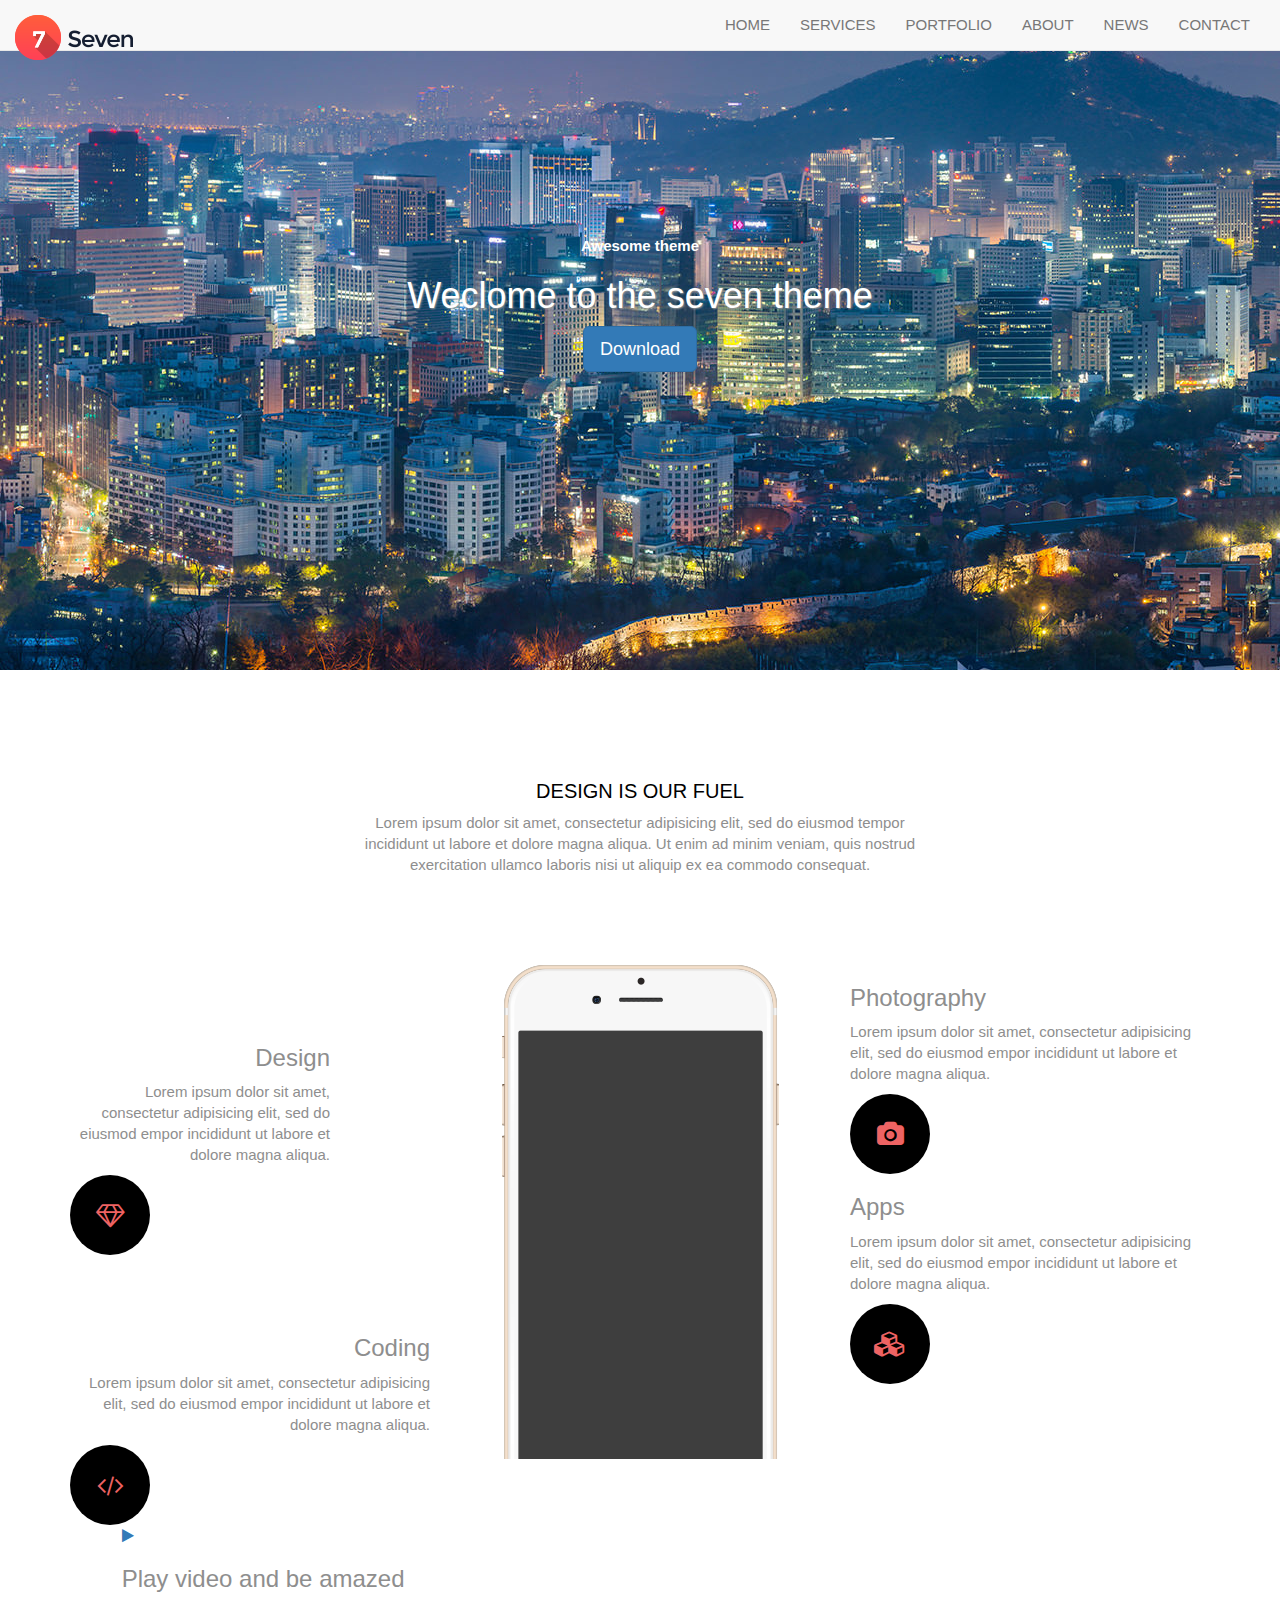
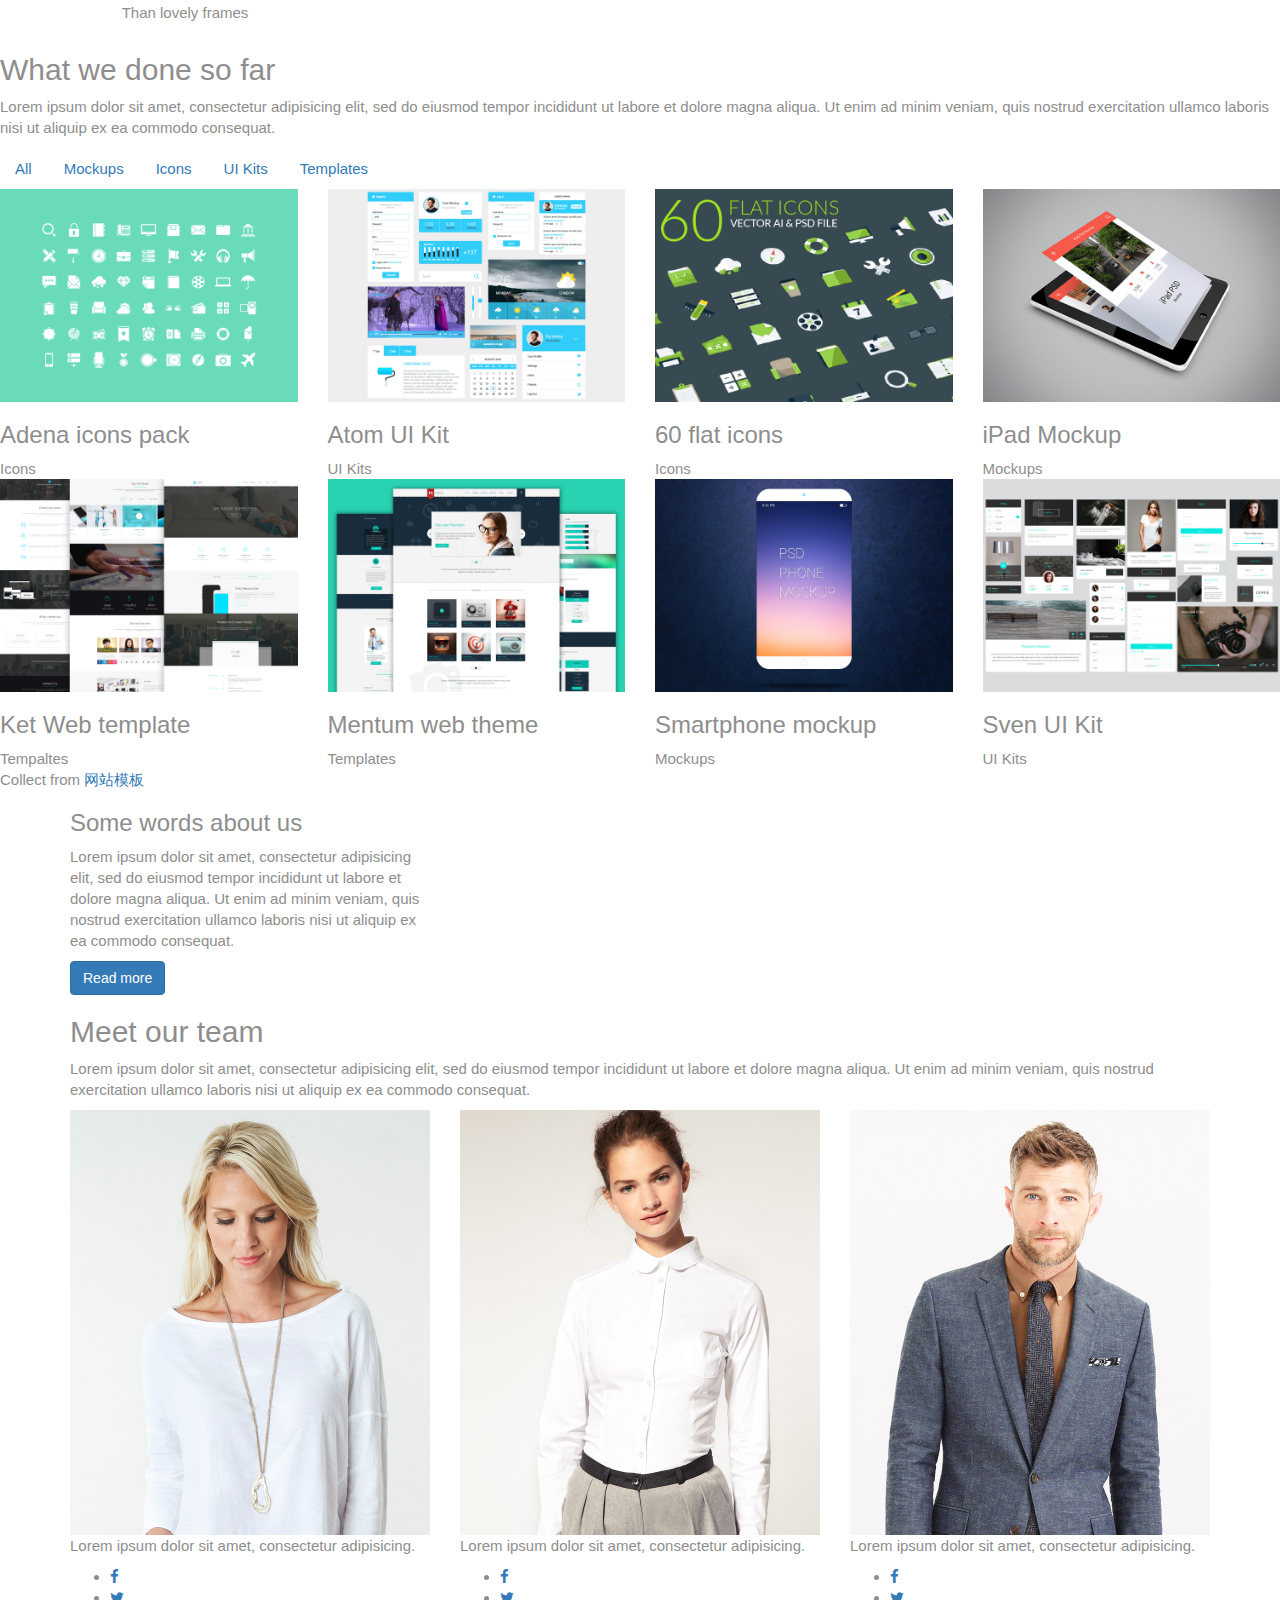
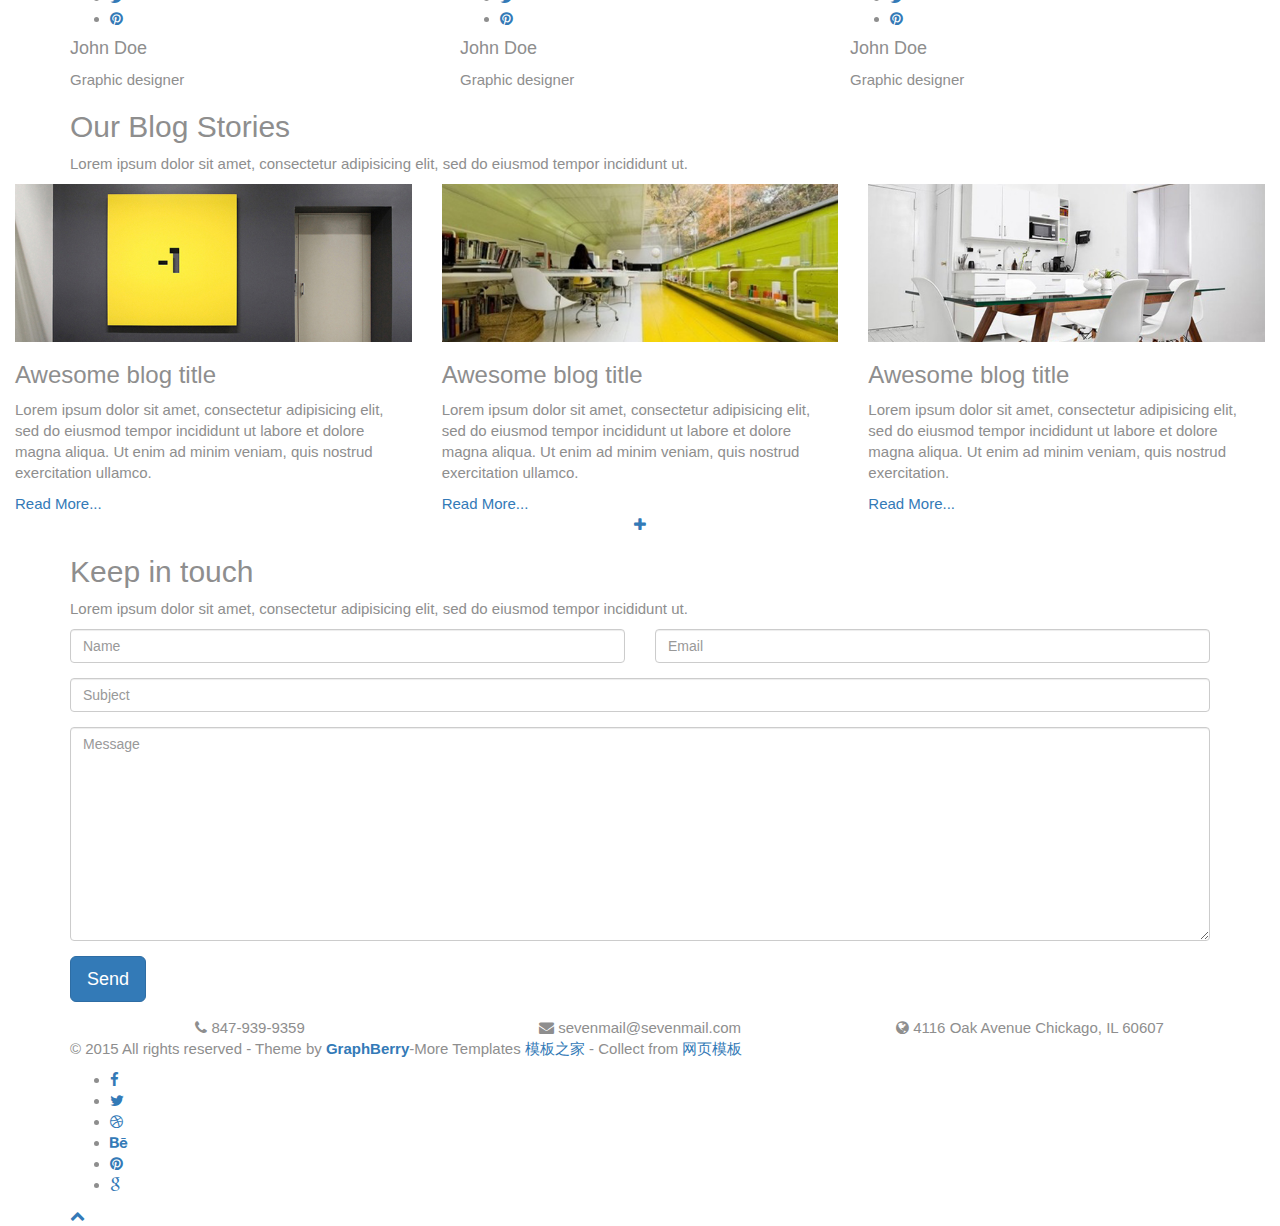
==== index.html @ bfe7f5da "LEE 开始 2018-04-12" ====
<!DOCTYPE html>
<html>

	<head>
		<meta charset="utf-8" />
		<title>7_sever</title>
		<meta http-equiv="X-UA-Compatible" content="IE=edge">
        <meta name="viewport" content="width=device-width, initial-scale=1">
		<link rel="stylesheet" type="text/css" href="css/bootstrap.css" />
		<link rel="stylesheet" type="text/css" href="css/font-awesome.css" />
		<link rel="stylesheet" href="css/sever.css" />
	</head>

	<body>
		<header class="navbar navbar-default navbar-fixed-top">
			<div class="container-fluid">
				<div class="navbar-header">
					<button type="button" class="navbar-toggle collapsed" data-toggle="collapse" data-target="#bs-example-navbar-collapse-1" aria-expanded="false">
                        <span class="sr-only">Toggle navigation</span>
                        <span class="icon-bar"></span>
                        <span class="icon-bar"></span>
                        <span class="icon-bar"></span>
                    </button>
					<a class="navbar-brand" href="#">
						<img alt="Brand" src="img/logo.png">
					</a>
				</div>
				 <div class="collapse navbar-collapse navbar-right" id="bs-example-navbar-collapse-1">
                    <ul class="nav navbar-nav">
						<li>
							<a href="#">HOME</a>
						</li>
						<li>
							<a href="#">SERVICES</a>
						</li>
						<li>
							<a href="#">PORTFOLIO</a>
						</li>
						<li>
							<a href="#">ABOUT</a>
						</li>
						<li>
							<a href="#">NEWS</a>
						</li>
						<li>
							<a href="#">CONTACT</a>
						</li>
					</ul>
				</div>
			</div>
		</header>
		<div id="home" class="slide">
			<div class="container">
				<span>Awesome theme</span>
			    <h1>Weclome to the seven theme</h1>
			    <a href="#" class="btn btn-lg btn-primary button--ujarak">Download</a>
			</div>
		</div>
		<!--主体-->
		<section id="services">
		<div class="container">
			<div class="design">
				<h2 class="design-h">DESIGN IS OUR FUEL</h2>
				<p class="design-p" data-wow-delay="0.1s">Lorem ipsum dolor sit amet, consectetur adipisicing elit, sed do eiusmod
					tempor incididunt ut labore et dolore magna aliqua. Ut enim ad minim veniam,
					quis nostrud exercitation ullamco laboris nisi ut aliquip ex ea commodo
					consequat.
				</p>
			</div>
			<div class="row">
				<div class="col-md-4">
					<div class="service">
						<div class="service-design">
							<h3>Design</h3>
							<p>Lorem ipsum dolor sit amet, consectetur adipisicing elit, sed do eiusmod
								empor incididunt ut labore et dolore magna aliqua.
							</p>
						</div>
						<div class="service-icon">
							<i class="fa fa-diamond"></i>
						</div>
					</div>
					<div class="service-item text-right wow fadeInUp" data-wow-delay="0.1s">
						<div class="service-text">
							<h3>Coding</h3>
							<p>Lorem ipsum dolor sit amet, consectetur adipisicing elit, sed do eiusmod
								empor incididunt ut labore et dolore magna aliqua.
							</p>
						</div>
						<div class="service-icon">
							<i class="fa fa-code"></i>
						</div>
					</div>
				</div>
				<div class="col-md-4 text-center">
					<img src="img/phone.png" alt="Phone" />
				</div>
				<div class="col-md-4">
					<div class="service-item text-left wow fadeInUp">
						<div class="service-text">
							<h3>Photography</h3>
							<p>Lorem ipsum dolor sit amet, consectetur adipisicing elit, sed do eiusmod
								empor incididunt ut labore et dolore magna aliqua. 
							</p>
						</div>
						<div class="service-icon">
							<i class="fa fa-camera"></i>
						</div>
					</div>
					<div class="service-item text-left wow fadeInUp" data-wow-delay="0.1s">
						<div class="service-text">
							<h3>Apps</h3>
							<p>Lorem ipsum dolor sit amet, consectetur adipisicing elit, sed do eiusmod
								empor incididunt ut labore et dolore magna aliqua.
							</p>
						</div>
						<div class="service-icon">
							<i class="fa fa-cubes"></i>
						</div>
					</div>
				</div>
			</div>
		</div>
	</div>
	<div class="video-wrapper clearfix">
		<div class="col-md-offset-1 col-md-10 video">
			<a href="https://www.youtube.com/watch?v=CnYtWWDor2s" id="popup-youtube" class="circled fa fa-play" ></a>
			<h3>Play video and be amazed</h3>
			<p>Than lovely frames</p>
		</div>
	</div>
</section>
<!-- End services section -->
<!-- Start portfolio section -->
<section id="portfolio">
	<header>
		<h2 class="wow fadeInDown">What we done so far</h2>
		<p class="wow fadeInUp" data-wow-delay="0.1s">Lorem ipsum dolor sit amet, consectetur adipisicing elit, sed do eiusmod
			tempor incididunt ut labore et dolore magna aliqua. Ut enim ad minim veniam,
			quis nostrud exercitation ullamco laboris nisi ut aliquip ex ea commodo
			consequat.
		</p>
	</header>
	<div class="content" id="filter-controls">
		<nav class="centered-pills clearfix">
			<ul class="nav nav-pills" >
				<li><a href="javascript:void(0);" class="filter active" data-filter="all">All</a></li>
				<li><a href="javascript:void(0);" class="filter" data-filter=".mockups">Mockups</a></li>
				<li><a href="javascript:void(0);" class="filter" data-filter=".icons">Icons</a></li>
				<li><a href="javascript:void(0);" class="filter" data-filter=".ui-kits">UI Kits</a></li>
				<li><a href="javascript:void(0);" class="filter" data-filter=".templates">Templates</a></li>
			</ul>
		</nav>
		<div class="projects row">
			<figure class="mix all portfolio-item icons col-md-3 col-sm-6" >
				<img class="img-responsive" src="img/portfolio/adena.png" alt="Adena icons pack" />
				<figcaption class="mask">
					<h3>Adena icons pack</h3>
					<span>Icons</span>
				</figcaption>
			</figure>
			<figure class="mix portfolio-item ui-kits col-md-3  col-sm-6">
				<img class="img-responsive" src="img/portfolio/atom.png" alt="Atom UI Kit" />
				<figcaption class="mask">
					<h3>Atom UI Kit</h3>
					<span>UI Kits</span>
				</figcaption>
			</figure>
			<figure class="mix portfolio-item icons col-md-3  col-sm-6">
				<img class="img-responsive" src="img/portfolio/flat.png" alt="60 flat icons" />
				<figcaption class="mask">
					<h3>60 flat icons</h3>
					<span>Icons</span>
				</figcaption>
			</figure>
			<figure class="mix portfolio-item mockups col-md-3  col-sm-6">
				<img class="img-responsive" src="img/portfolio/ipad.jpg" alt="iPad mockup" />
				<figcaption class="mask">
					<h3>iPad Mockup</h3>
					<span>Mockups</span>
				</figcaption>
			</figure>
			<figure class="mix portfolio-item templates col-md-3  col-sm-6">
				<img class="img-responsive" src="img/portfolio/ket.jpg" alt="Ket singlpage PSD template" />
				<figcaption class="mask">
					<h3>Ket Web template</h3>
					<span>Tempaltes</span>
				</figcaption>
			</figure>
			<figure class="mix portfolio-item templates col-md-3  col-sm-6">
				<img class="img-responsive" src="img/portfolio/mentum.png" alt="Mentum web theme" />
				<figcaption class="mask">
					<h3>Mentum web theme</h3>
					<span>Templates</span>
				</figcaption>
			</figure>
			<figure class="mix portfolio-item web mockups col-md-3  col-sm-6">
				<img class="img-responsive" src="img/portfolio/modern-phone.jpg" alt="Smartphone mockup" />

				<figcaption class="mask">
					<h3>Smartphone mockup</h3>
					<span>Mockups</span>
				</figcaption>
			</figure>
			<figure class="mix portfolio-item print ui-kits col-md-3  col-sm-6">
				<img class="img-responsive" src="img/portfolio/sven.jpg" alt="Sven UI Kit" />
				<figcaption class="mask">
					<h3>Sven UI Kit</h3>
					<span>UI Kits</span>
				</figcaption>
			</figure>

		</div>
	</div>
</section>
<!-- End portfolio section -->
<div class="copyrights">Collect from <a href="http://www.cssmoban.com/"  title="网站模板">网站模板</a></div>
<!-- Start about section -->
<section id="about">
	<div class="baner">
		<div class="container">
			<div class="row">
				<div class="col-md-4 box">
					<h3>Some words about us</h3>
					<span class="delimiter"></span>
					<p>Lorem ipsum dolor sit amet, consectetur adipisicing elit, sed do eiusmod
						tempor incididunt ut labore et dolore magna aliqua. Ut enim ad minim veniam,
						quis nostrud exercitation ullamco laboris nisi ut aliquip ex ea commodo
						consequat.
					</p>
					<a href="#" class="btn btn-primary">Read more</a>
				</div>
			</div>
		</div>
	</div>
	<div class="container">
		<header>
			<h2 class="wow fadeInDown">Meet our team</h2>
			<p class="wow fadeInUp" data-wow-delay="0.1s">Lorem ipsum dolor sit amet, consectetur adipisicing elit, sed do eiusmod
				tempor incididunt ut labore et dolore magna aliqua. Ut enim ad minim veniam,
				quis nostrud exercitation ullamco laboris nisi ut aliquip ex ea commodo
				consequat.
			</p>
		</header>
		<div class="row">
			<div class="col-sm-4 wow fadeInUp">
				<div class="team-member">
					<div class="member-photo">
						<img src="img/team/team-3.jpg" class="img-responsive" alt="Team member 1">
						<div class="overlay">
							<p>Lorem ipsum dolor sit amet, consectetur adipisicing.
							</p>
							<ul class="social">
								<li><a href=""><i class="fa fa-facebook"></i></a></li>
								<li><a href=""><i class="fa fa-twitter"></i></a></li>
								<li><a href=""><i class="fa fa-pinterest"></i></a></li>
							</ul>
						</div>
					</div>
					<div class="basic-info">
						<h4>John Doe</h4>
						<span>Graphic designer</span>
					</div>
				</div>
			</div>
			<div class="col-sm-4 wow fadeInUp" data-wow-delay="0.1s">
				<div class="team-member">
					<div class="member-photo">
						<img src="img/team/team-2.jpg" class="img-responsive" alt="Team member 1">
						<div class="overlay">
							<p>Lorem ipsum dolor sit amet, consectetur adipisicing.
							</p>
							<ul class="social">
								<li><a href=""><i class="fa fa-facebook"></i></a></li>
								<li><a href=""><i class="fa fa-twitter"></i></a></li>
								<li><a href=""><i class="fa fa-pinterest"></i></a></li>
							</ul>
						</div>
					</div>
					<div class="basic-info">
						<h4>John Doe</h4>
						<span>Graphic designer</span>
					</div>
				</div>
			</div>
			<div class="col-sm-4 wow fadeInUp" data-wow-delay="0.2s">
				<div class="team-member">
					<div class="member-photo">
						<img src="img/team/team-1.jpg" class="img-responsive" alt="Team member 3">
						<div class="overlay">
							<p>Lorem ipsum dolor sit amet, consectetur adipisicing.
							</p>
							<ul class="social">
								<li><a href=""><i class="fa fa-facebook"></i></a></li>
								<li><a href=""><i class="fa fa-twitter"></i></a></li>
								<li><a href=""><i class="fa fa-pinterest"></i></a></li>
							</ul>
						</div>
					</div>
					<div class="basic-info">
						<h4>John Doe</h4>
						<span>Graphic designer</span>
					</div>
				</div>
			</div>
		</div>
	</div>
</section>
<!-- End about section -->
<!-- Start blog section -->
<section id="blog" class="dark">
	<div class="container">
		<header>
			<h2 class="wow fadeInDown">Our Blog Stories</h2>
			<p class="wow fadeInUp" data-wow-delay="0.1s">Lorem ipsum dolor sit amet, consectetur adipisicing elit, sed do eiusmod
				tempor incididunt ut.
			</p>
		</header>
	</div>
	<div class="blog-items clearfix">
		<div class="blog-item col-md-4 wow fadeInLeft">
			<img src="img/blog-1.png" align="Blog post" class="img-responsive" alt="Blog post" />
			<div class="meta-data">
				<h3>Awesome blog title</h3>
				<p>Lorem ipsum dolor sit amet, consectetur adipisicing elit, sed do eiusmod
					tempor incididunt ut labore et dolore magna aliqua. Ut enim ad minim veniam,
					quis nostrud exercitation ullamco.
				</p>
				<a href="#">Read More...</a>
			</div>
		</div>
		<div class="blog-item col-md-4 wow fadeInLeft" data-wow-delay="0.2s">
			<img src="img/blog-2.png" align="Blog post" class="img-responsive" alt="Blog post" />
			<div class="meta-data">
				<h3>Awesome blog title</h3>
				<p>Lorem ipsum dolor sit amet, consectetur adipisicing elit, sed do eiusmod
					tempor incididunt ut labore et dolore magna aliqua. Ut enim ad minim veniam,
					quis nostrud exercitation ullamco.
				</p>
				<a href="#">Read More...</a>
			</div>
		</div>
		<div class="blog-item col-md-4 wow fadeInLeft" data-wow-delay="0.4s">
			<img src="img/blog-3.png" align="Blog post" class="img-responsive" alt="Blog post" />
			<div class="meta-data">
				<h3>Awesome blog title</h3>
				<p>Lorem ipsum dolor sit amet, consectetur adipisicing elit, sed do eiusmod
					tempor incididunt ut labore et dolore magna aliqua. Ut enim ad minim veniam,
					quis nostrud exercitation.
				</p>
				<a href="#">Read More...</a>
			</div>
		</div>
	</div>
	<div class="cleadfix">
		<div class="text-center load-more">
			<a href="#" class="fa fa-plus circled"></a>
		</div>
	</div>
</section>
<!-- End blog section -->
<!-- Start  section -->
<section id="contact">
	<div class="container">
		<header>
			<h2 class="wow fadeInDown">Keep in touch</h2>
			<p class="wow fadeInUp" data-wow-delay="0.1s">Lorem ipsum dolor sit amet, consectetur adipisicing elit, sed do eiusmod
				tempor incididunt ut.
			</p>
		</header>
		<form class="row">
			<div class="form-group col-md-6">
				<input name="name" type="text" placeholder="Name" class="form-control" />
			</div>
			<div class="form-group col-md-6">
				<input name="mail" type="email" placeholder="Email" class="form-control" />
			</div>
			<div class="form-group col-md-12">
				<input name="subject" type="subject" placeholder="Subject" class="form-control" />
			</div>
			<div class="form-group col-md-12">
				<textarea name="message" class="form-control" rows="10" placeholder="Message"></textarea>
			</div>
			<div class="form-group col-md-12">
				<button class="btn btn-lg btn-primary">Send</button>
			</div>
		</form>
		<div class="address">
			<div class="row">
				<div class="col-md-4 text-center wow zoomIn">
					<i class="fa fa-phone circled"></i>
					<span>847-939-9359</span>
				</div>
				<div class="col-md-4 text-center wow zoomIn" data-wow-delay="0.2s">
					<i class="fa fa-envelope circled"></i>
					<span>sevenmail@sevenmail.com</span>
				</div>
				<div class="col-md-4 text-center wow zoomIn" data-wow-delay="0.4s">
					<i class="fa fa-globe circled"></i>
					<span>4116 Oak Avenue</span>
					<span>Chickago, IL 60607</span>
				</div>
			</div>
		</div>
	</div>
</section>
<!--section 结束 -->
<!-- footer 开始 -->
<footer>
	<div class="container">
		<p class="copyright">
			&copy; 2015 All rights reserved - Theme by <a href="#" target="_blank">
			<b>GraphBerry</b></a>-More Templates <a href="http://www.cssmoban.com/" target="_blank" title="模板之家">模板之家</a> - Collect from <a href="http://www.cssmoban.com/" title="网页模板" target="_blank">网页模板</a>
		</p>
		<ul class="social">
			<li class="wow bounceIn"><a href="#/RqhEjP" target="_blank"><i class="fa fa-facebook"></i></a></li>
			<li class="wow bounceIn" data-wow-delay="0.1s"><a href="#/hUfpSB" target="_blank"><i class="fa fa-twitter"></i></a></li>
			<li class="wow bounceIn" data-wow-delay="0.2s"><a href="#/k9zAy5" target="_blank"><i class="fa fa-dribbble"></i></a></li>
			<li class="wow bounceIn" data-wow-delay="0.3s"><a href="#/FPjuCE" target="_blank"><i class="fa fa-behance"></i></a></li>
			<li class="wow bounceIn" data-wow-delay="0.4s"><a href="#/UYjGTR" target="_blank"><i class="fa fa-pinterest"></i></a></li>
			<li class="wow bounceIn" data-wow-delay="0.5s"><a href="#/r4xzR4" target="_blank"><i class="fa fa-google"></i></a></li>
		</ul>
		<a href="index.html#home" data-scroll class="back-to-top"><i class="fa fa-chevron-up"></i></a>
	</div>
</footer>
		 
		 
		<script type="text/javascript" src="js/jquery-1.11.2.min.js"></script>
		<script type="text/javascript" src="js/bootstrap.js"></script>
	</body>

</html>
---- css/sever.css ----
body{
	margin:0;
	padding: 0;
    font-size: 15px;
    line-height: 1.4em;
    color: #8e8e8e;
    font-family: 'Raleway', sans-serif;
}
h1, h2, h3, h4, h5, h6, .h1, .h2, .h3, .h4, .h5, .h6 {
    font-family: inherit;
    font-weight: 500;
    line-height: 1.1;
    color: inherit;
}
.slide{
	background: url(../img/Slider.jpg) no-repeat;
	height: 670px;
    position:relative;
	color:#FFFFFF;
	background-position: center;
	font-weight: bold;
}
.slide .container{
	text-align: center;
	width:500px;
	height:200px;
    margin:-100px -250px;
	position: absolute;
	left:50%;
	top:50%;
}
.slide h1{
	text-shadow: 1px 1px 2px rgba(150, 150, 150, 1);
}
.design{
	text-align: center;
	padding: 90px 0;
}
.design-h{
	font-size: 20px;
	color:#000;
	text-align: center;
}
.design-p{
	width:50%;
	margin: 0 auto;
}
.service{
	margin-top:80px;
	margin-bottom:80px;
	position: relative;
}
.service-design{
	margin-right: 100px;
	text-align: right;
}
.service-icon{
	display: block;
	width:80px;
	height:80px;
	background: #000;
	border:1px;
	border-radius : 50%;
	line-height: 80px;
	color: 	#EE6363;
	font-weight: bold;
	font-size: 25px;
	text-align: center;
	
}
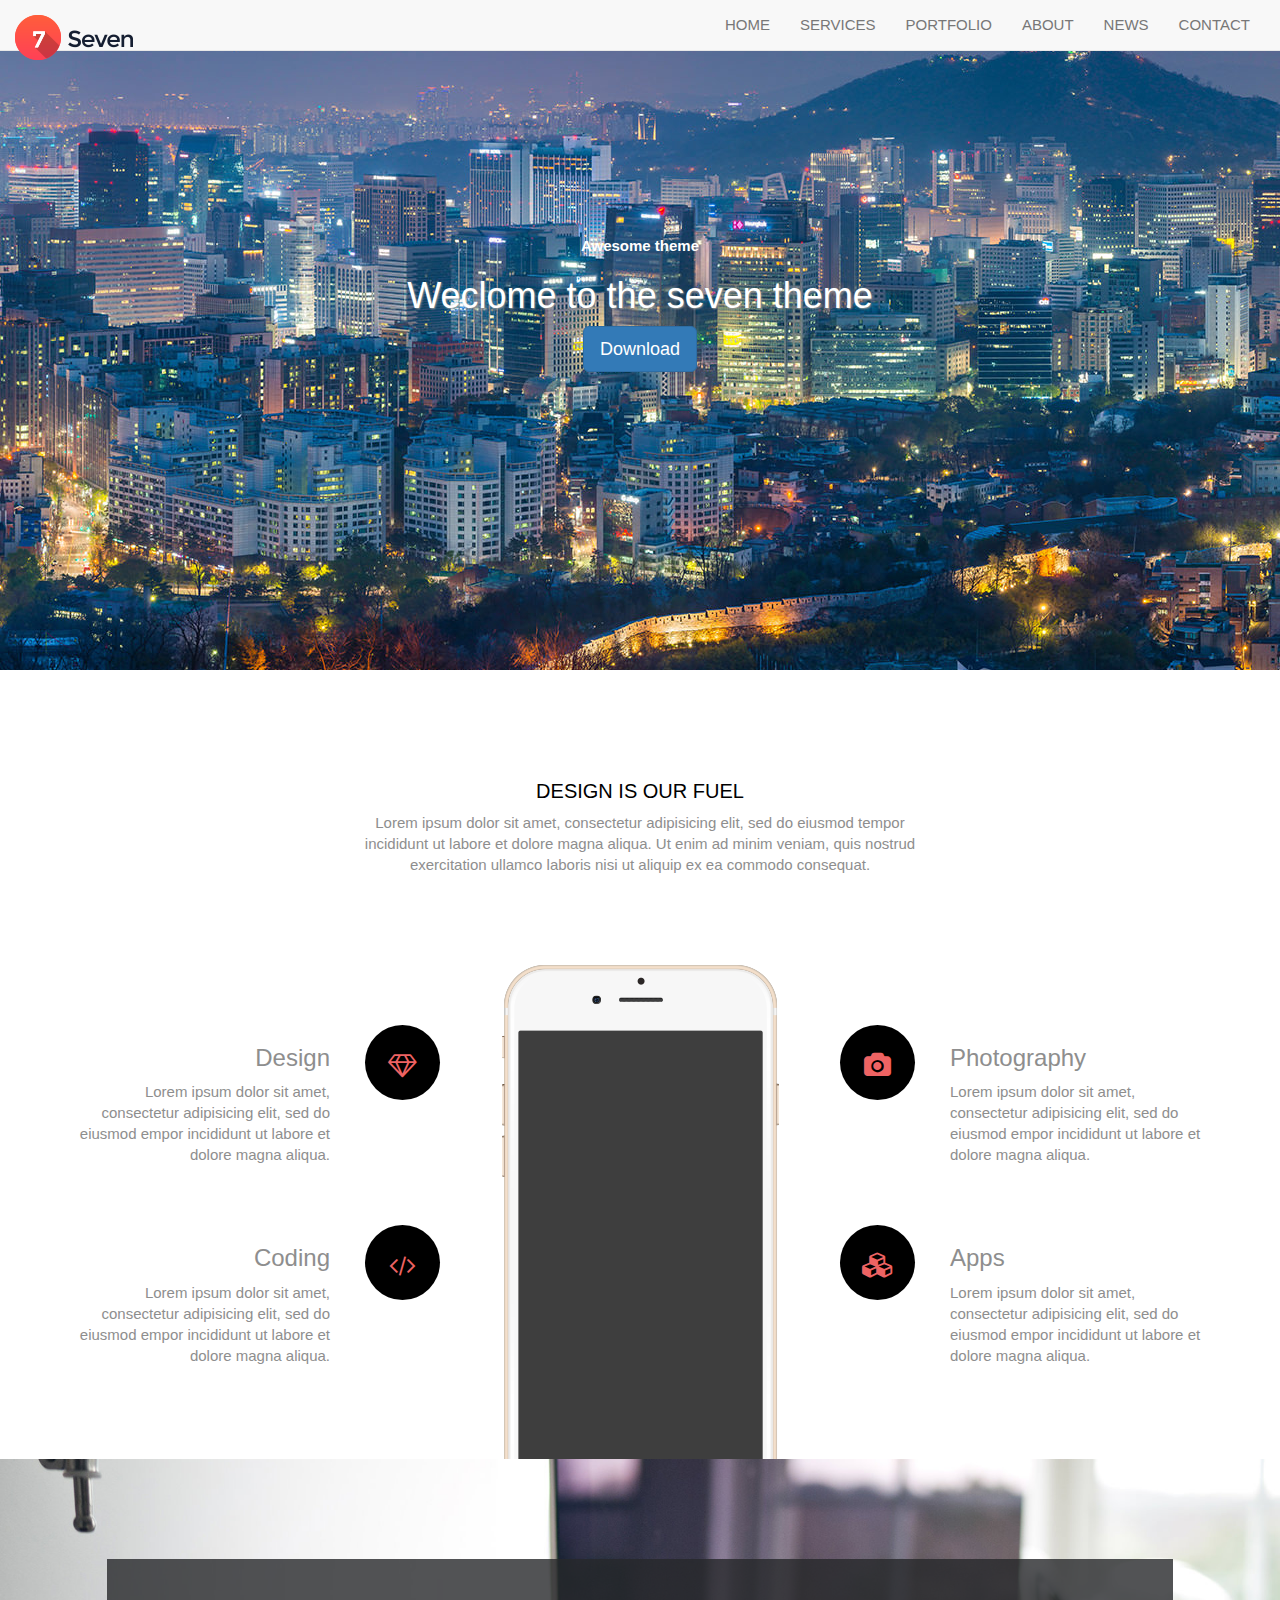
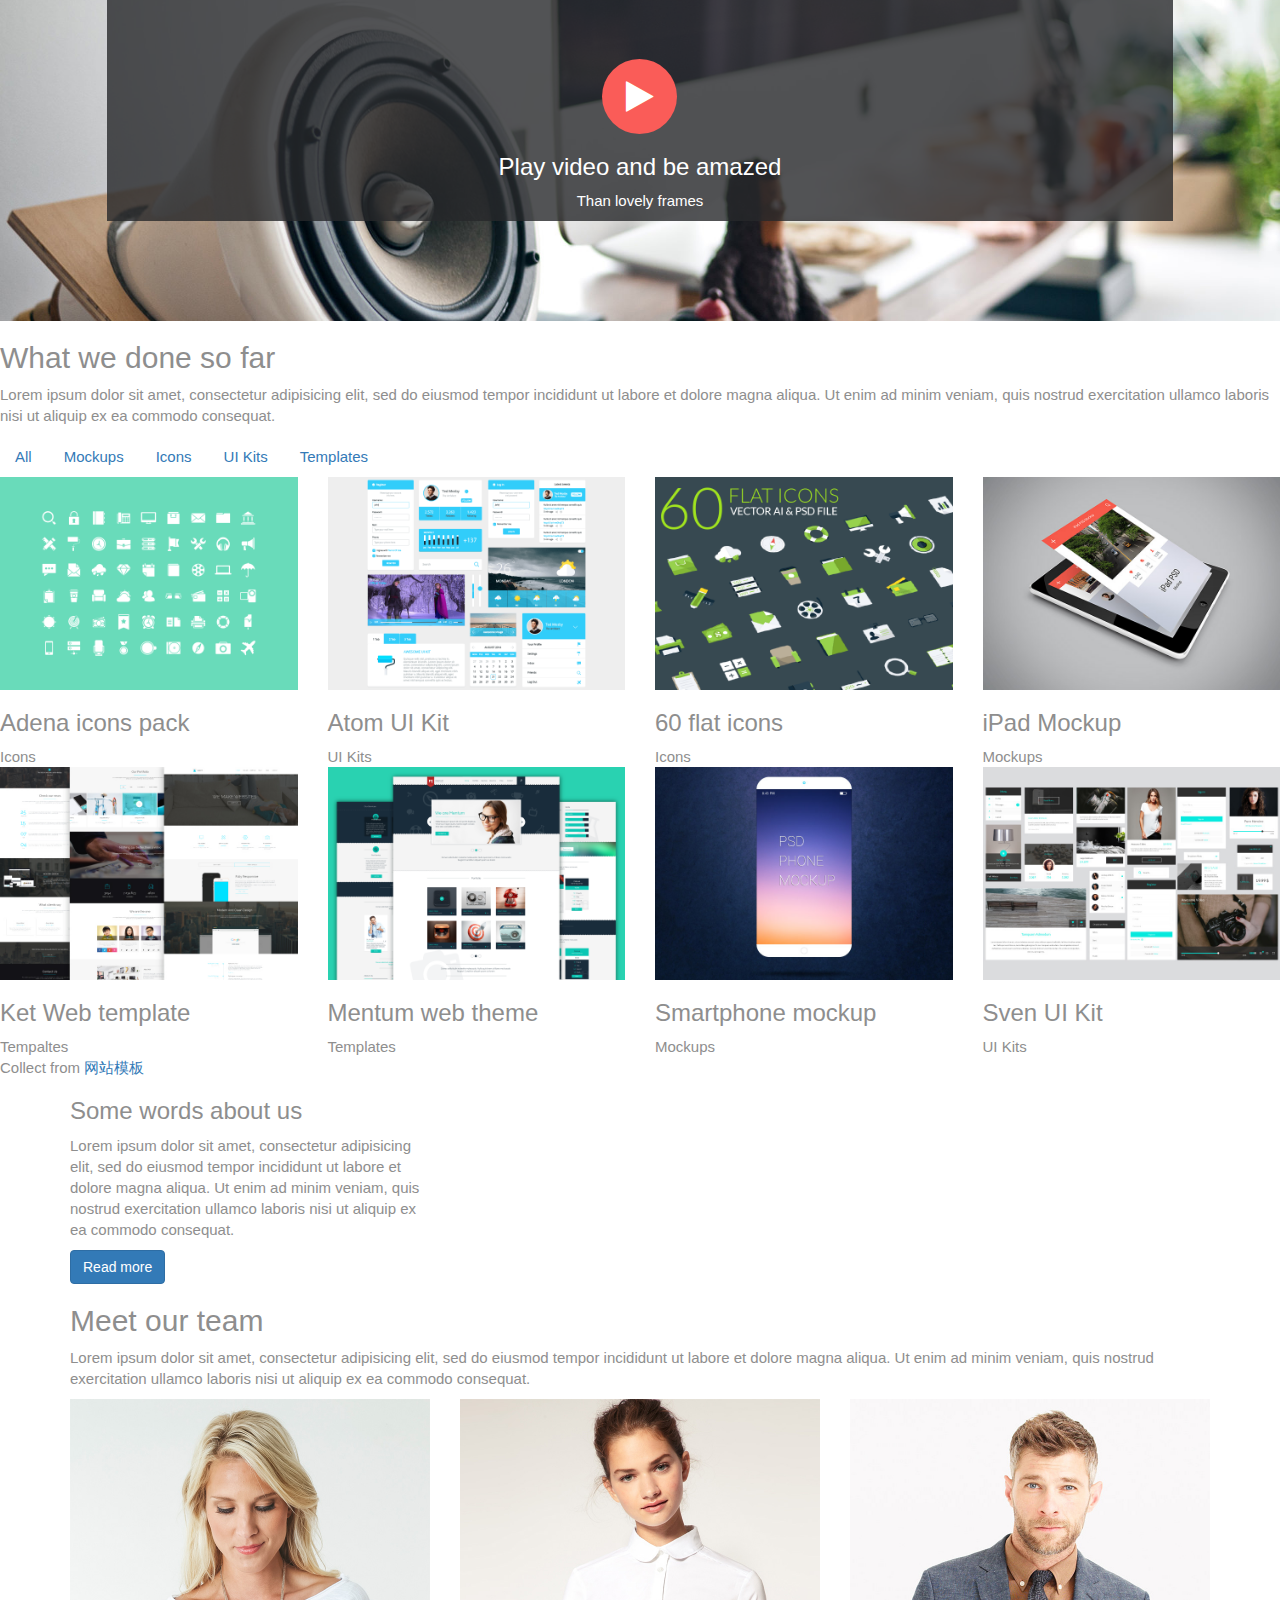
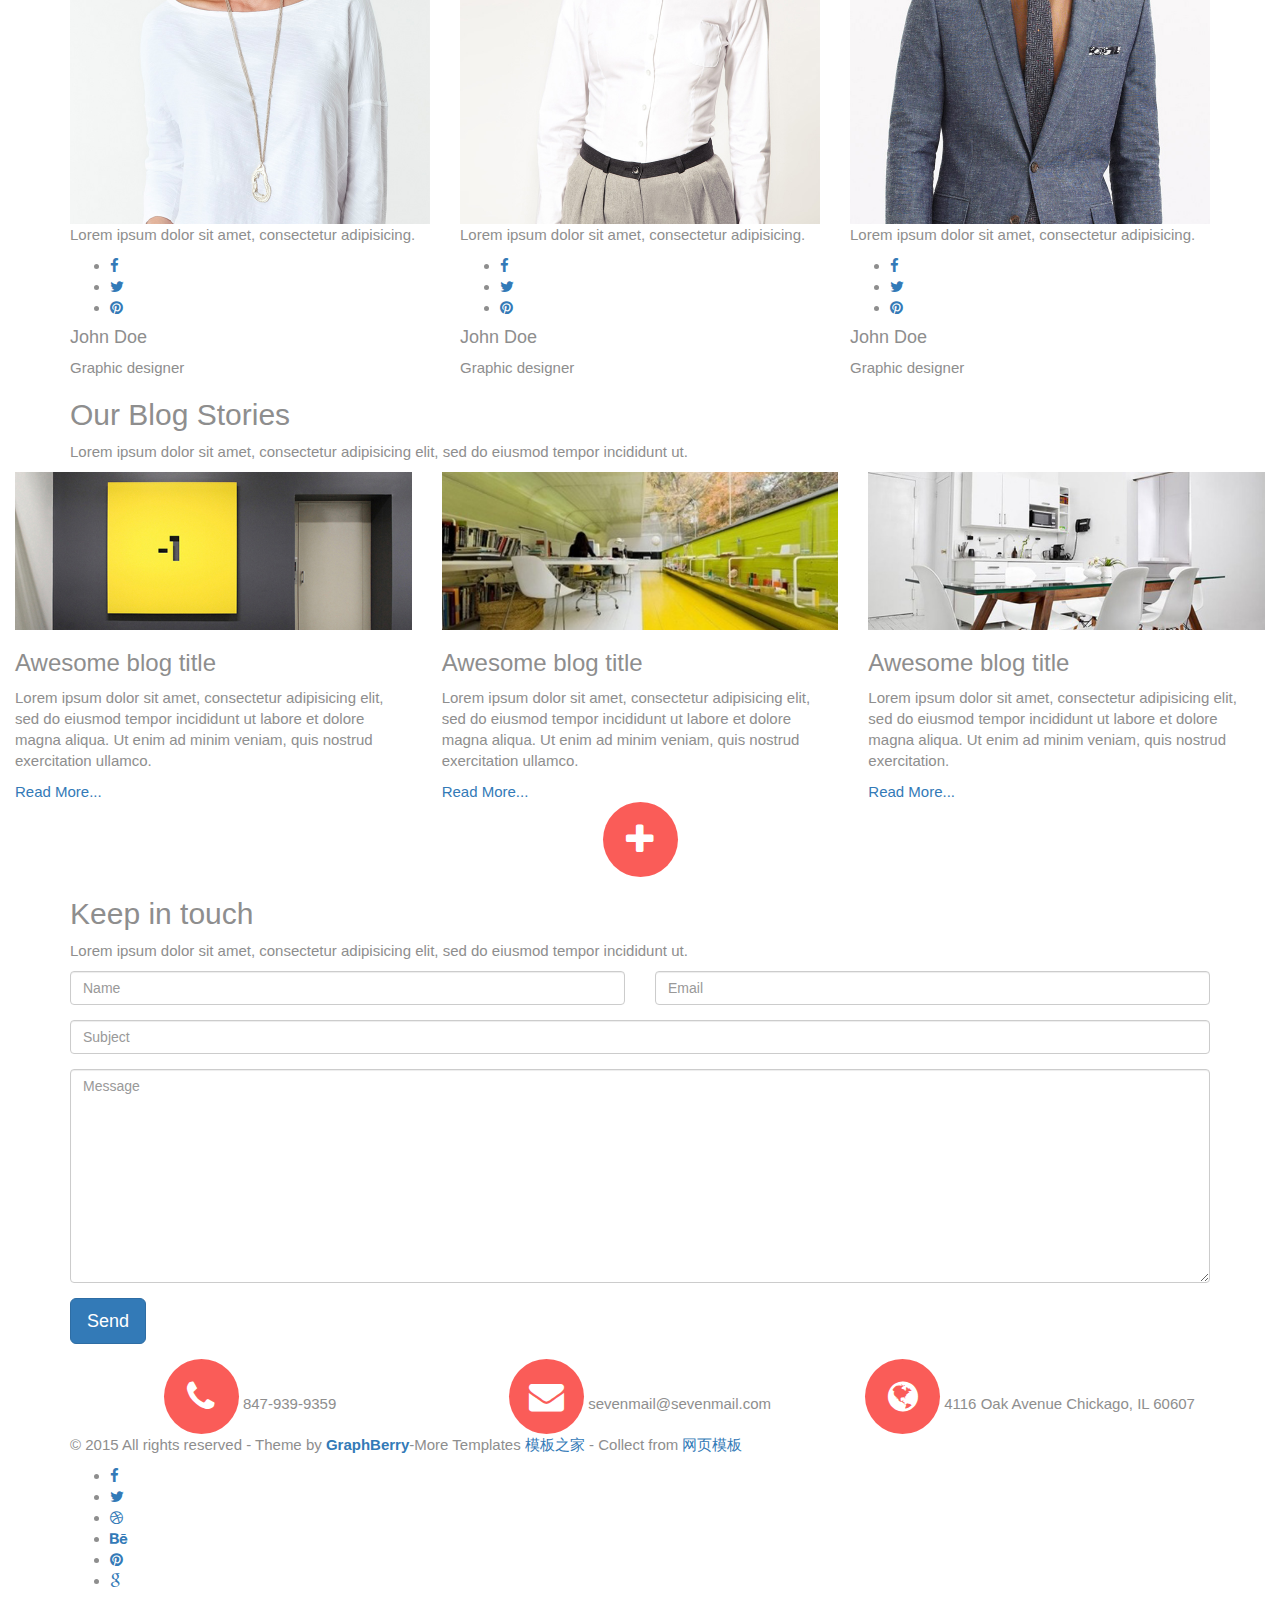
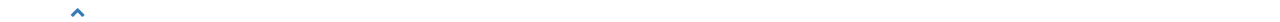
==== commit 21345f8f: "lee 页面视频与section部分的制作" ====
--- a/index.html
+++ b/index.html
@@ -70,24 +70,24 @@
 			<div class="row">
 				<div class="col-md-4">
 					<div class="service">
-						<div class="service-design">
+						<div class="service-text-right">
 							<h3>Design</h3>
 							<p>Lorem ipsum dolor sit amet, consectetur adipisicing elit, sed do eiusmod
 								empor incididunt ut labore et dolore magna aliqua.
 							</p>
 						</div>
-						<div class="service-icon">
+						<div class="service-icon icon-right">
 							<i class="fa fa-diamond"></i>
 						</div>
 					</div>
-					<div class="service-item text-right wow fadeInUp" data-wow-delay="0.1s">
-						<div class="service-text">
+					<div class="service">
+						<div class="service-text-right">
 							<h3>Coding</h3>
 							<p>Lorem ipsum dolor sit amet, consectetur adipisicing elit, sed do eiusmod
 								empor incididunt ut labore et dolore magna aliqua.
 							</p>
 						</div>
-						<div class="service-icon">
+						<div class="service-icon icon-right">
 							<i class="fa fa-code"></i>
 						</div>
 					</div>
@@ -96,39 +96,54 @@
 					<img src="img/phone.png" alt="Phone" />
 				</div>
 				<div class="col-md-4">
-					<div class="service-item text-left wow fadeInUp">
-						<div class="service-text">
+					<div class="service">
+						<div class="service-text-left">
 							<h3>Photography</h3>
 							<p>Lorem ipsum dolor sit amet, consectetur adipisicing elit, sed do eiusmod
 								empor incididunt ut labore et dolore magna aliqua. 
 							</p>
 						</div>
-						<div class="service-icon">
+						<div class="service-icon icon-left">
 							<i class="fa fa-camera"></i>
 						</div>
 					</div>
-					<div class="service-item text-left wow fadeInUp" data-wow-delay="0.1s">
-						<div class="service-text">
+					<div class="service">
+						<div class="service-text-left">
 							<h3>Apps</h3>
 							<p>Lorem ipsum dolor sit amet, consectetur adipisicing elit, sed do eiusmod
 								empor incididunt ut labore et dolore magna aliqua.
 							</p>
 						</div>
-						<div class="service-icon">
+						<div class="service-icon icon-left">
 							<i class="fa fa-cubes"></i>
 						</div>
 					</div>
 				</div>
 			</div>
 		</div>
-	</div>
-	<div class="video-wrapper clearfix">
-		<div class="col-md-offset-1 col-md-10 video">
-			<a href="https://www.youtube.com/watch?v=CnYtWWDor2s" id="popup-youtube" class="circled fa fa-play" ></a>
-			<h3>Play video and be amazed</h3>
-			<p>Than lovely frames</p>
-		</div>
-	</div>
+	<!--<div class="video-wrapper clearfix container-fluid">-->
+			<!--<div class="col-xs-10 col-xs-offset-1 video">-->
+				<!--<a href="https://www.youtube.com/watch?v=CnYtWWDor2s" id="popup-youtube" class="circled fa fa-play" ></a>-->
+				<!--<h3>Play video and be amazed</h3>-->
+				<!--<p>Than lovely frames</p>-->
+			<!--</div>-->
+		<!--</div>-->
+
+	<!--</div>-->
+			<div class="container-fluid video-wrapper">
+				<div class="row">
+					<div class="col-xs-1"></div>
+					<div class="col-xs-10 video">
+						<video src="../img/video/birds.mp4"  id= "video" class="video-src">
+							你的浏览器不支持VIDEO
+						</video>
+
+						<span href="#" id="popup" class="circled fa fa-play" ></span>
+						<h3>Play video and be amazed</h3>
+						<p>Than lovely frames</p>
+					</div>
+				</div>
+			</div>
 </section>
 <!-- End services section -->
 <!-- Start portfolio section -->
@@ -427,6 +442,7 @@
 		 
 		<script type="text/javascript" src="js/jquery-1.11.2.min.js"></script>
 		<script type="text/javascript" src="js/bootstrap.js"></script>
+	    <script type="application/javascript" src="js/service.js"></script>
 	</body>
 
 </html>--- a/css/sever.css
+++ b/css/sever.css
@@ -5,6 +5,12 @@
     line-height: 1.4em;
     color: #8e8e8e;
     font-family: 'Raleway', sans-serif;
+}
+*{
+	box-sizing: border-box;
+}
+a{
+	text-decoration:none;
 }
 h1, h2, h3, h4, h5, h6, .h1, .h2, .h3, .h4, .h5, .h6 {
     font-family: inherit;
@@ -49,15 +55,30 @@
 	margin-top:80px;
 	margin-bottom:80px;
 	position: relative;
+	visibility: visible;
 }
-.service-design{
+.icon-right{
+	position: absolute;
+	top:-20px;
+	right:-10px
+}
+.icon-left{
+	position: absolute;
+	top:-20px;
+	left: -10px;
+}
+.service-text-right{
 	margin-right: 100px;
 	text-align: right;
 }
+.service-text-left{
+	margin-left:100px;
+	text-align: left;
+}
 .service-icon{
-	display: block;
-	width:80px;
-	height:80px;
+
+	width:75px;
+	height:75px;
 	background: #000;
 	border:1px;
 	border-radius : 50%;
@@ -66,5 +87,35 @@
 	font-weight: bold;
 	font-size: 25px;
 	text-align: center;
-	
+
 }
+/*这里是video css*/
+.video-wrapper{
+	background: url("../img/video-bg.jpg") no-repeat;
+	background-position: center;
+	background-size: cover;
+}
+.video{
+	background: rgba(39, 40, 43, 0.8);
+	margin:100px 0px;
+	text-align: center;
+	padding-top:100px;
+	color:#FFFFFF;
+
+}
+.video-src{
+	display: none;
+}
+.circled{
+	font-size: 35px;
+	color:#fff;
+	display:inline-block;
+	width:75px;
+	height:75px;
+	border:1px;
+	line-height: 75px;
+	border-radius: 100%;
+	background: #fa5c58;
+    text-decoration: none;
+	padding-right: -6px;
+}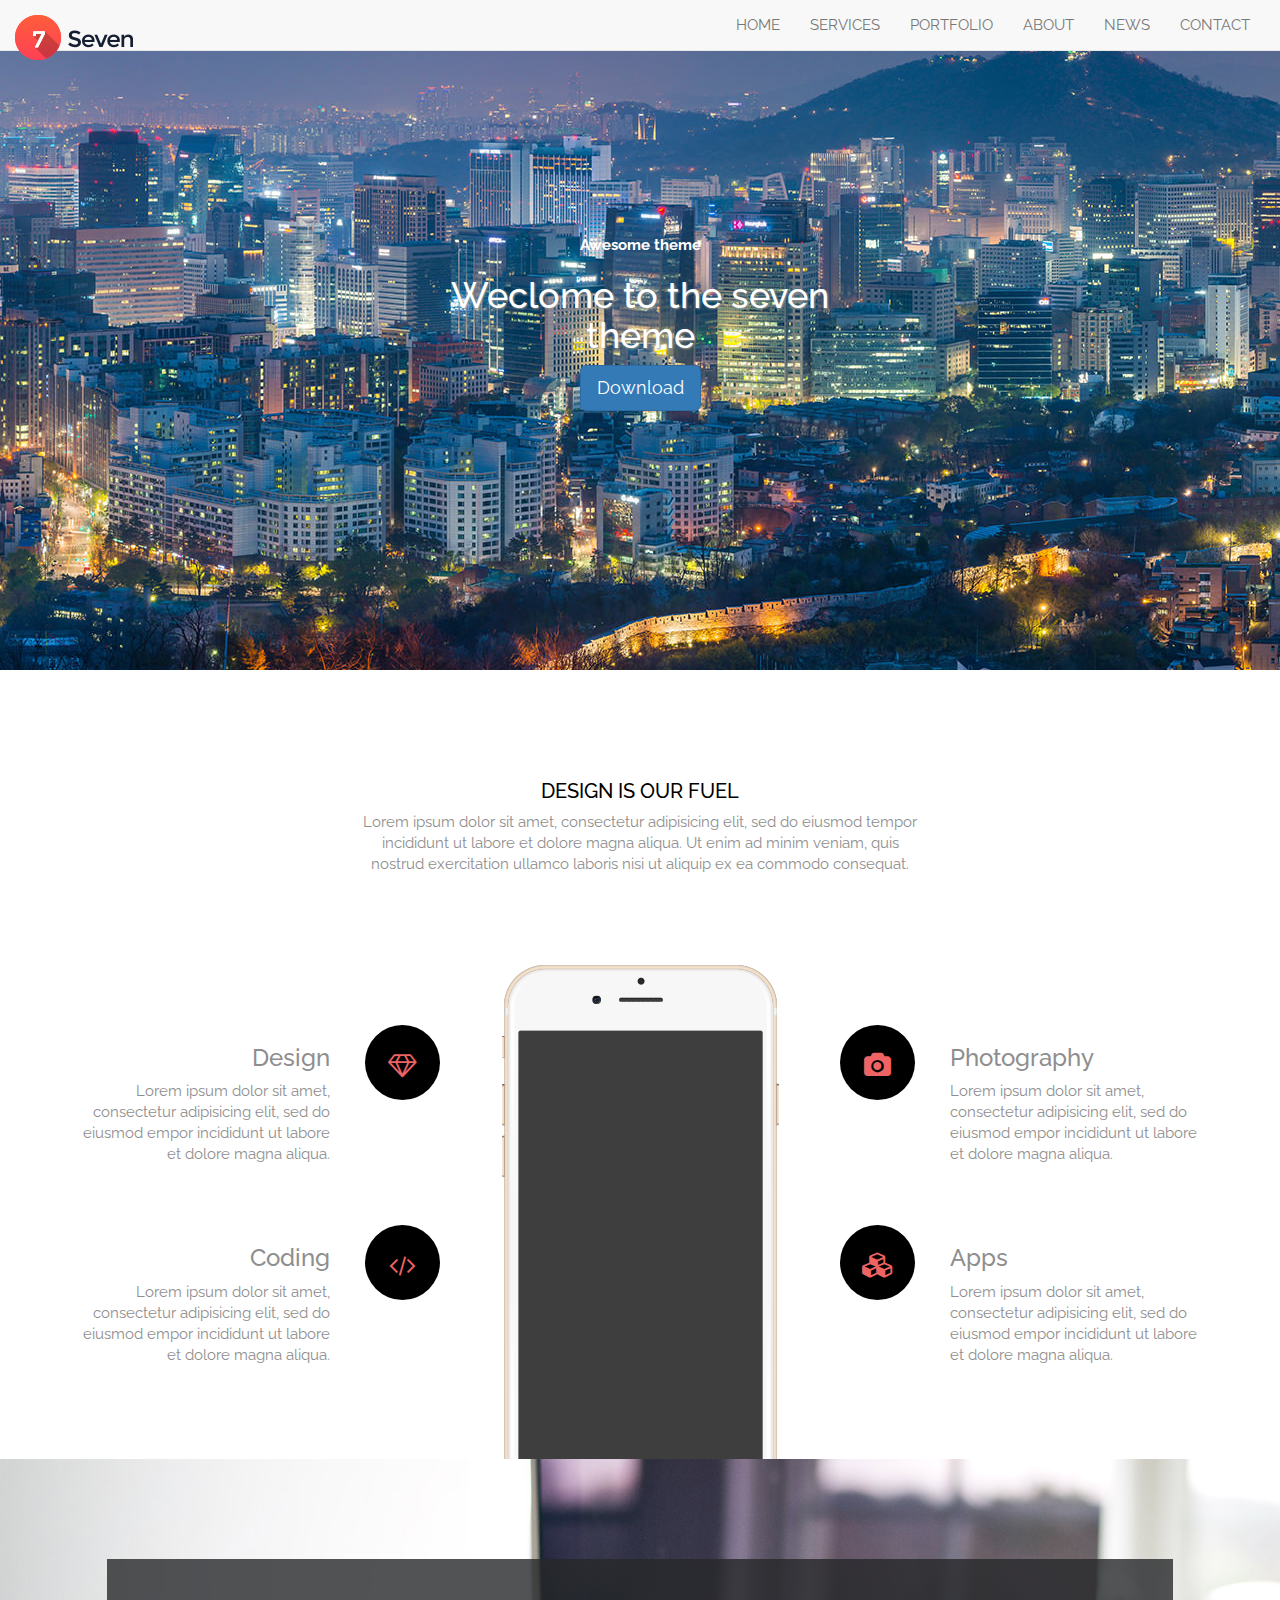
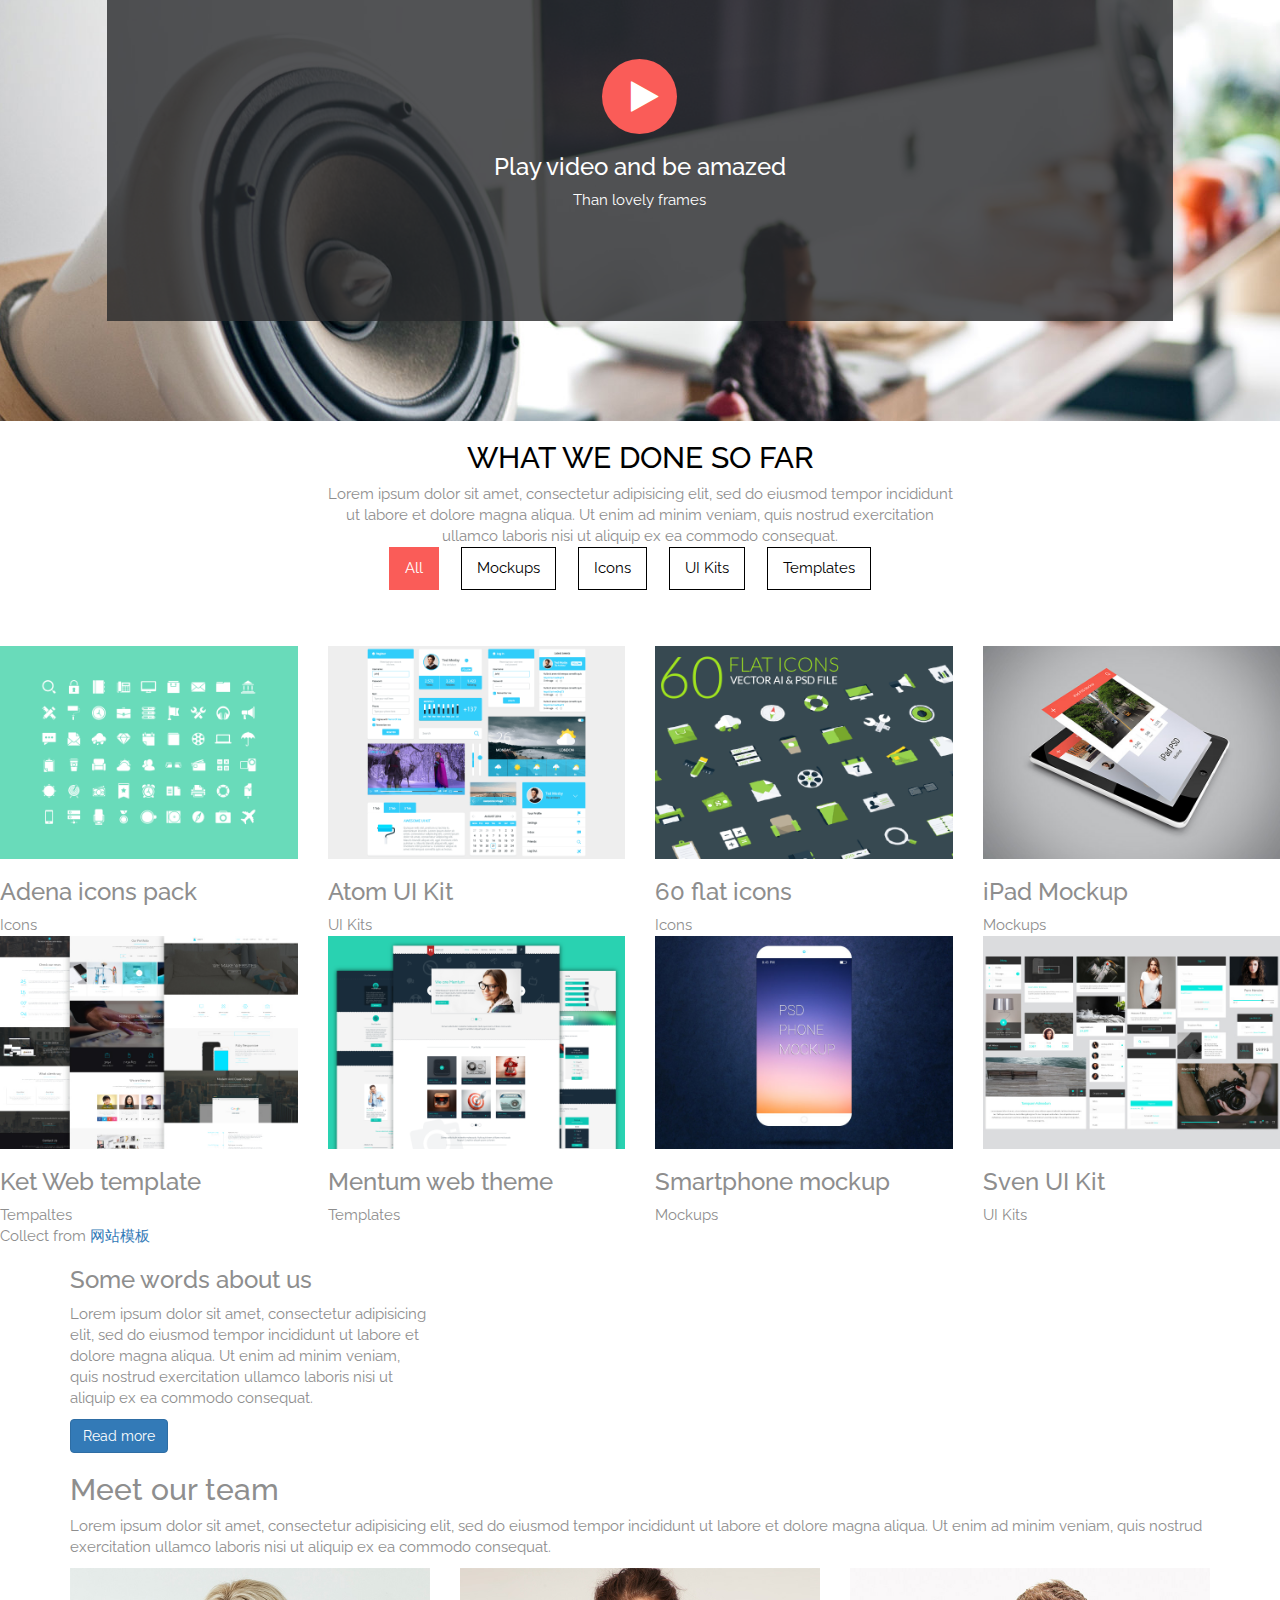
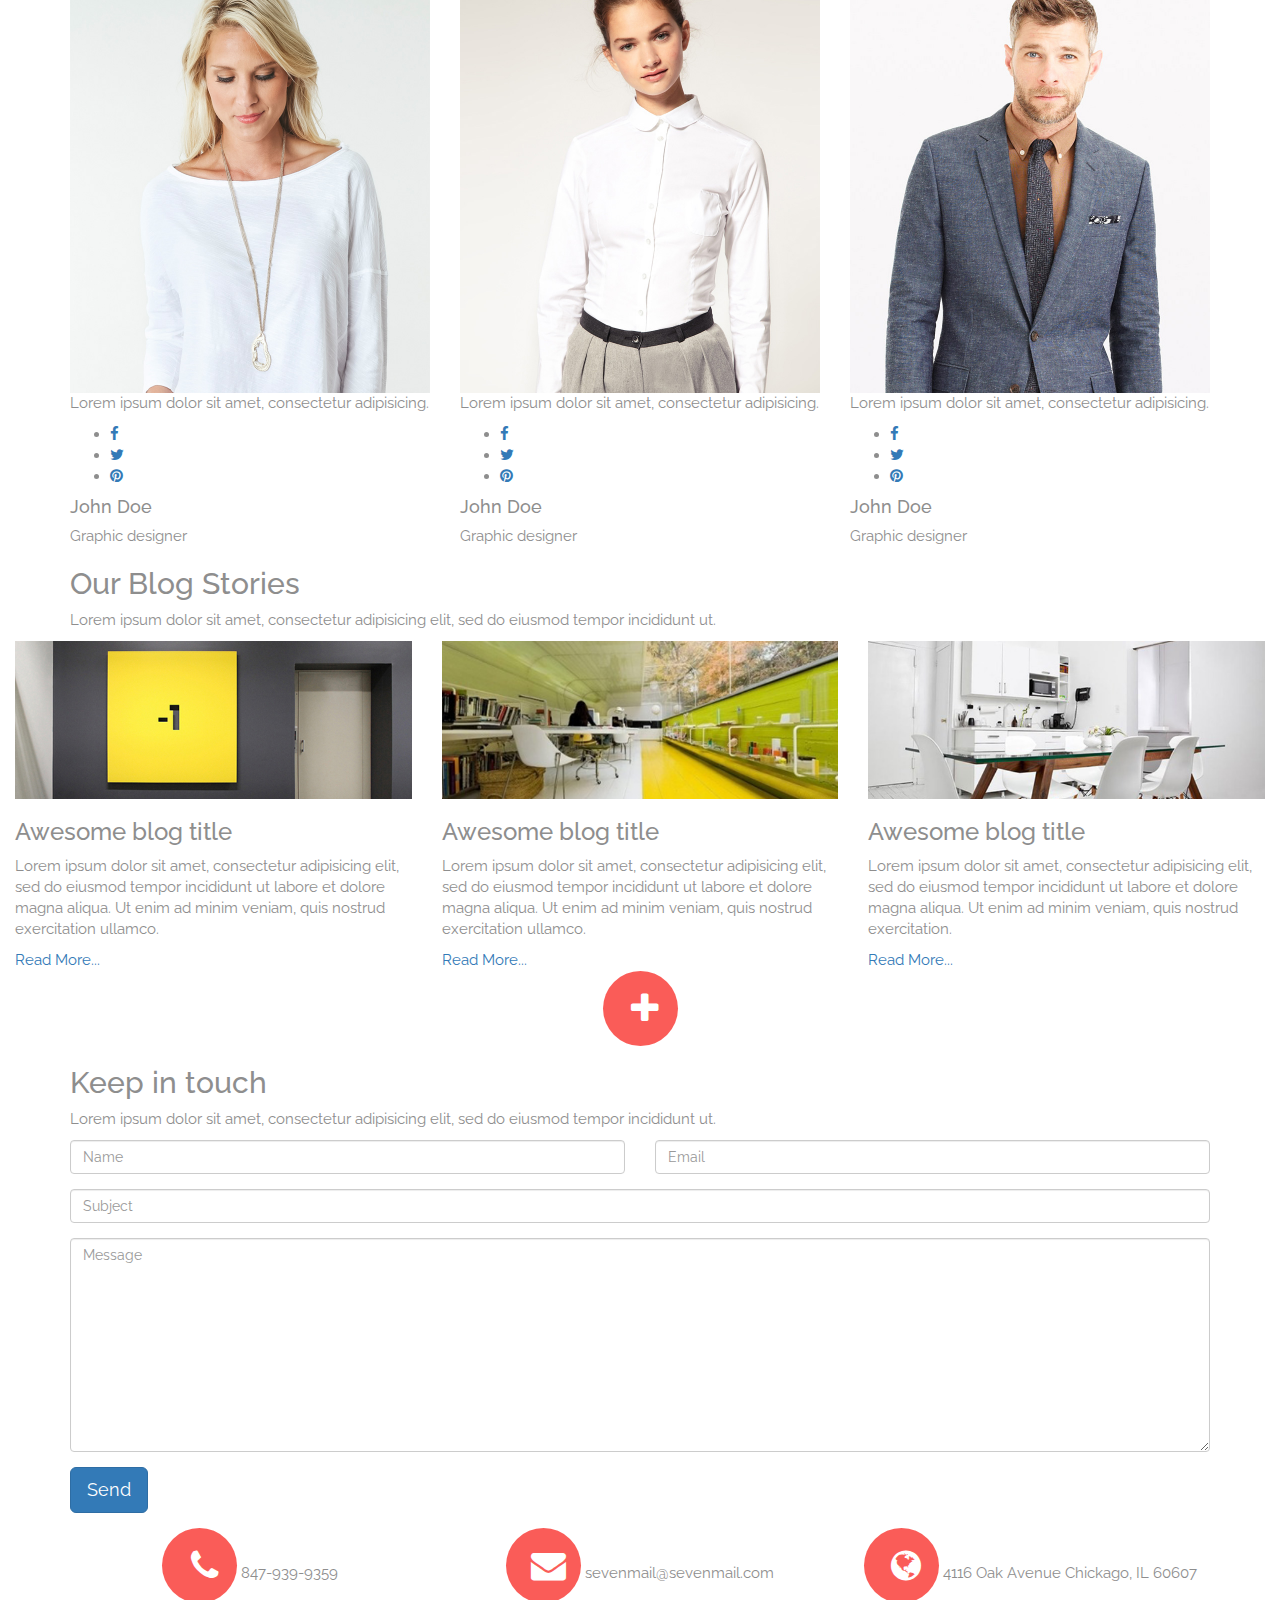
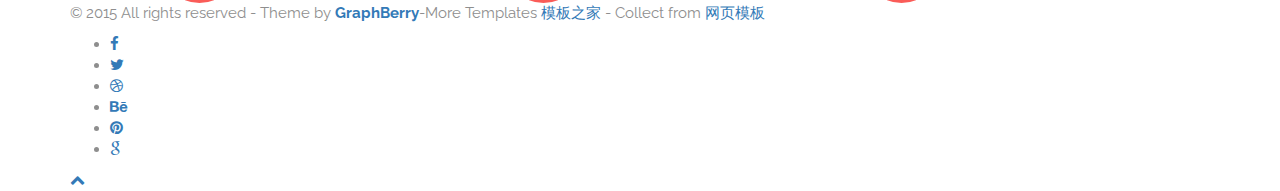
==== commit ac39b600: "LEE 完成了video的制作 下面是列表 2018-04-13" ====
--- a/index.html
+++ b/index.html
@@ -6,6 +6,8 @@
 		<title>7_sever</title>
 		<meta http-equiv="X-UA-Compatible" content="IE=edge">
         <meta name="viewport" content="width=device-width, initial-scale=1">
+		<link href='http://fonts.googleapis.com/css?family=Montserrat' rel='stylesheet' type='text/css'>
+		<link href='http://fonts.googleapis.com/css?family=Raleway:500' rel='stylesheet' type='text/css'>
 		<link rel="stylesheet" type="text/css" href="css/bootstrap.css" />
 		<link rel="stylesheet" type="text/css" href="css/font-awesome.css" />
 		<link rel="stylesheet" href="css/sever.css" />
@@ -56,6 +58,7 @@
 			    <a href="#" class="btn btn-lg btn-primary button--ujarak">Download</a>
 			</div>
 		</div>
+
 		<!--主体-->
 		<section id="services">
 		<div class="container">
@@ -121,36 +124,29 @@
 				</div>
 			</div>
 		</div>
-	<!--<div class="video-wrapper clearfix container-fluid">-->
-			<!--<div class="col-xs-10 col-xs-offset-1 video">-->
-				<!--<a href="https://www.youtube.com/watch?v=CnYtWWDor2s" id="popup-youtube" class="circled fa fa-play" ></a>-->
-				<!--<h3>Play video and be amazed</h3>-->
-				<!--<p>Than lovely frames</p>-->
-			<!--</div>-->
-		<!--</div>-->
-
-	<!--</div>-->
-			<div class="container-fluid video-wrapper">
-				<div class="row">
-					<div class="col-xs-1"></div>
-					<div class="col-xs-10 video">
-						<video src="../img/video/birds.mp4"  id= "video" class="video-src">
-							你的浏览器不支持VIDEO
-						</video>
-
-						<span href="#" id="popup" class="circled fa fa-play" ></span>
-						<h3>Play video and be amazed</h3>
-						<p>Than lovely frames</p>
-					</div>
+			<div class="video-wrapper clearfix">
+				<div class="col-md-offset-1 col-md-10 video">
+					<span id="popup-youtube" class="circled fa fa-play" id="play_btn" onclick="btn()" ></span>
+					<h3>Play video and be amazed</h3>
+					<p>Than lovely frames</p>
+				</div>
+				<div id="zhezhao" class="zhezhao">
+					<video src="img/video/birds.mp4" id="video" width="600" height="400">
+						你的浏览器不支持video
+					</video>
+					<span class="fa fa-close close-span" id="video-close">
+
+			</span>
 				</div>
 			</div>
 </section>
+
 <!-- End services section -->
 <!-- Start portfolio section -->
 <section id="portfolio">
 	<header>
-		<h2 class="wow fadeInDown">What we done so far</h2>
-		<p class="wow fadeInUp" data-wow-delay="0.1s">Lorem ipsum dolor sit amet, consectetur adipisicing elit, sed do eiusmod
+		<h2 class="fadeInDown">WHAT WE DONE SO FAR</h2>
+		<p class="fadeInUp">Lorem ipsum dolor sit amet, consectetur adipisicing elit, sed do eiusmod
 			tempor incididunt ut labore et dolore magna aliqua. Ut enim ad minim veniam,
 			quis nostrud exercitation ullamco laboris nisi ut aliquip ex ea commodo
 			consequat.
@@ -159,11 +155,11 @@
 	<div class="content" id="filter-controls">
 		<nav class="centered-pills clearfix">
 			<ul class="nav nav-pills" >
-				<li><a href="javascript:void(0);" class="filter active" data-filter="all">All</a></li>
-				<li><a href="javascript:void(0);" class="filter" data-filter=".mockups">Mockups</a></li>
-				<li><a href="javascript:void(0);" class="filter" data-filter=".icons">Icons</a></li>
-				<li><a href="javascript:void(0);" class="filter" data-filter=".ui-kits">UI Kits</a></li>
-				<li><a href="javascript:void(0);" class="filter" data-filter=".templates">Templates</a></li>
+				<li><a href="javascript:void(0);" class="filt active" data-filter="all">All</a></li>
+				<li><a href="javascript:void(0);" class="filt" data-filter=".mockups">Mockups</a></li>
+				<li><a href="javascript:void(0);" class="filt" data-filter=".icons">Icons</a></li>
+				<li><a href="javascript:void(0);" class="filt" data-filter=".ui-kits">UI Kits</a></li>
+				<li><a href="javascript:void(0);" class="filt" data-filter=".templates">Templates</a></li>
 			</ul>
 		</nav>
 		<div class="projects row">
@@ -228,6 +224,7 @@
 		</div>
 	</div>
 </section>
+
 <!-- End portfolio section -->
 <div class="copyrights">Collect from <a href="http://www.cssmoban.com/"  title="网站模板">网站模板</a></div>
 <!-- Start about section -->
@@ -438,7 +435,10 @@
 		<a href="index.html#home" data-scroll class="back-to-top"><i class="fa fa-chevron-up"></i></a>
 	</div>
 </footer>
-		 
+		<div class="video-bg">
+			<!--<span class="fa fa-close"></span>-->
+			<!--<video src="img/video/birds.mp4" ></video>-->
+		</div>
 		 
 		<script type="text/javascript" src="js/jquery-1.11.2.min.js"></script>
 		<script type="text/javascript" src="js/bootstrap.js"></script>
--- a/css/sever.css
+++ b/css/sever.css
@@ -6,9 +6,11 @@
     color: #8e8e8e;
     font-family: 'Raleway', sans-serif;
 }
+
 *{
 	box-sizing: border-box;
 }
+
 a{
 	text-decoration:none;
 }
@@ -76,7 +78,6 @@
 	text-align: left;
 }
 .service-icon{
-
 	width:75px;
 	height:75px;
 	background: #000;
@@ -90,21 +91,19 @@
 
 }
 /*这里是video css*/
-.video-wrapper{
+.video-wrapper {
 	background: url("../img/video-bg.jpg") no-repeat;
 	background-position: center;
 	background-size: cover;
+
 }
 .video{
+	margin-top:100px;
+	margin-bottom:100px;
+	padding:100px 0;
 	background: rgba(39, 40, 43, 0.8);
-	margin:100px 0px;
-	text-align: center;
-	padding-top:100px;
+	text-align: center;
 	color:#FFFFFF;
-
-}
-.video-src{
-	display: none;
 }
 .circled{
 	font-size: 35px;
@@ -116,6 +115,91 @@
 	line-height: 75px;
 	border-radius: 100%;
 	background: #fa5c58;
-    text-decoration: none;
-	padding-right: -6px;
+	padding-left: 10px;
+	cursor: pointer;
+}
+.video-bg{
+	width:100%;
+	height:100%;
+	position:relative;
+	top:0;
+	left: 0;
+	bottom:0;
+	overflow: hidden;
+	background: rgba(39, 40, 43, 0.8);
+	z-index:9999;
+}
+
+.zhezhao
+{
+	width:100%;
+	background-color:#000;
+	position:absolute;
+	left:0px;
+	top:0px;
+	display:none;
+	z-index:1000;
+}
+#video{
+	z-index:9999;
+	position:fixed;
+	top:50%;
+	left:50%;
+	margin:-200px -300px;
+}
+.close-span{
+	width:30px;
+	height:30px;
+	display: inline-block;
+	border:1px;
+	border-radius: 100%;
+	background: #8e8e8e;
+	color:#000;
+	z-index: 15200;
+	position: fixed;
+	top: 22%;
+	left:76%;
+	text-align: center;
+	line-height: 30px;
+}
+.close-span:hover{
+	color:#FFFFFF;
+}
+/*portfolio 部分的css*/
+#portfolio header{
+	text-align: center;
+}
+#portfolio header h2{
+	color:#000;
+}
+#portfolio header p{
+	width:50%;
+	margin:0 auto;
+}
+.nav-pills{
+	display: inline-block;
+	margin-bottom: 50px;
+	text-align: center;
+}
+.centered-pills{
+	text-align: center;
+}
+.content .centered-pills .nav-pills .filt{
+	border:1px solid #000;
+	color:#000;
+	border-radius: 0;
+	margin-right: 20px;
+}
+
+.active{
+	background: #fa5c58 !important;
+	border-color: #fa5c58 !important;
+	color:#FFFFFF !important;
+}
+.active:link{
+	background: #fa5c58;
+	border-color: #fa5c58;
+}
+.mask{
+
 }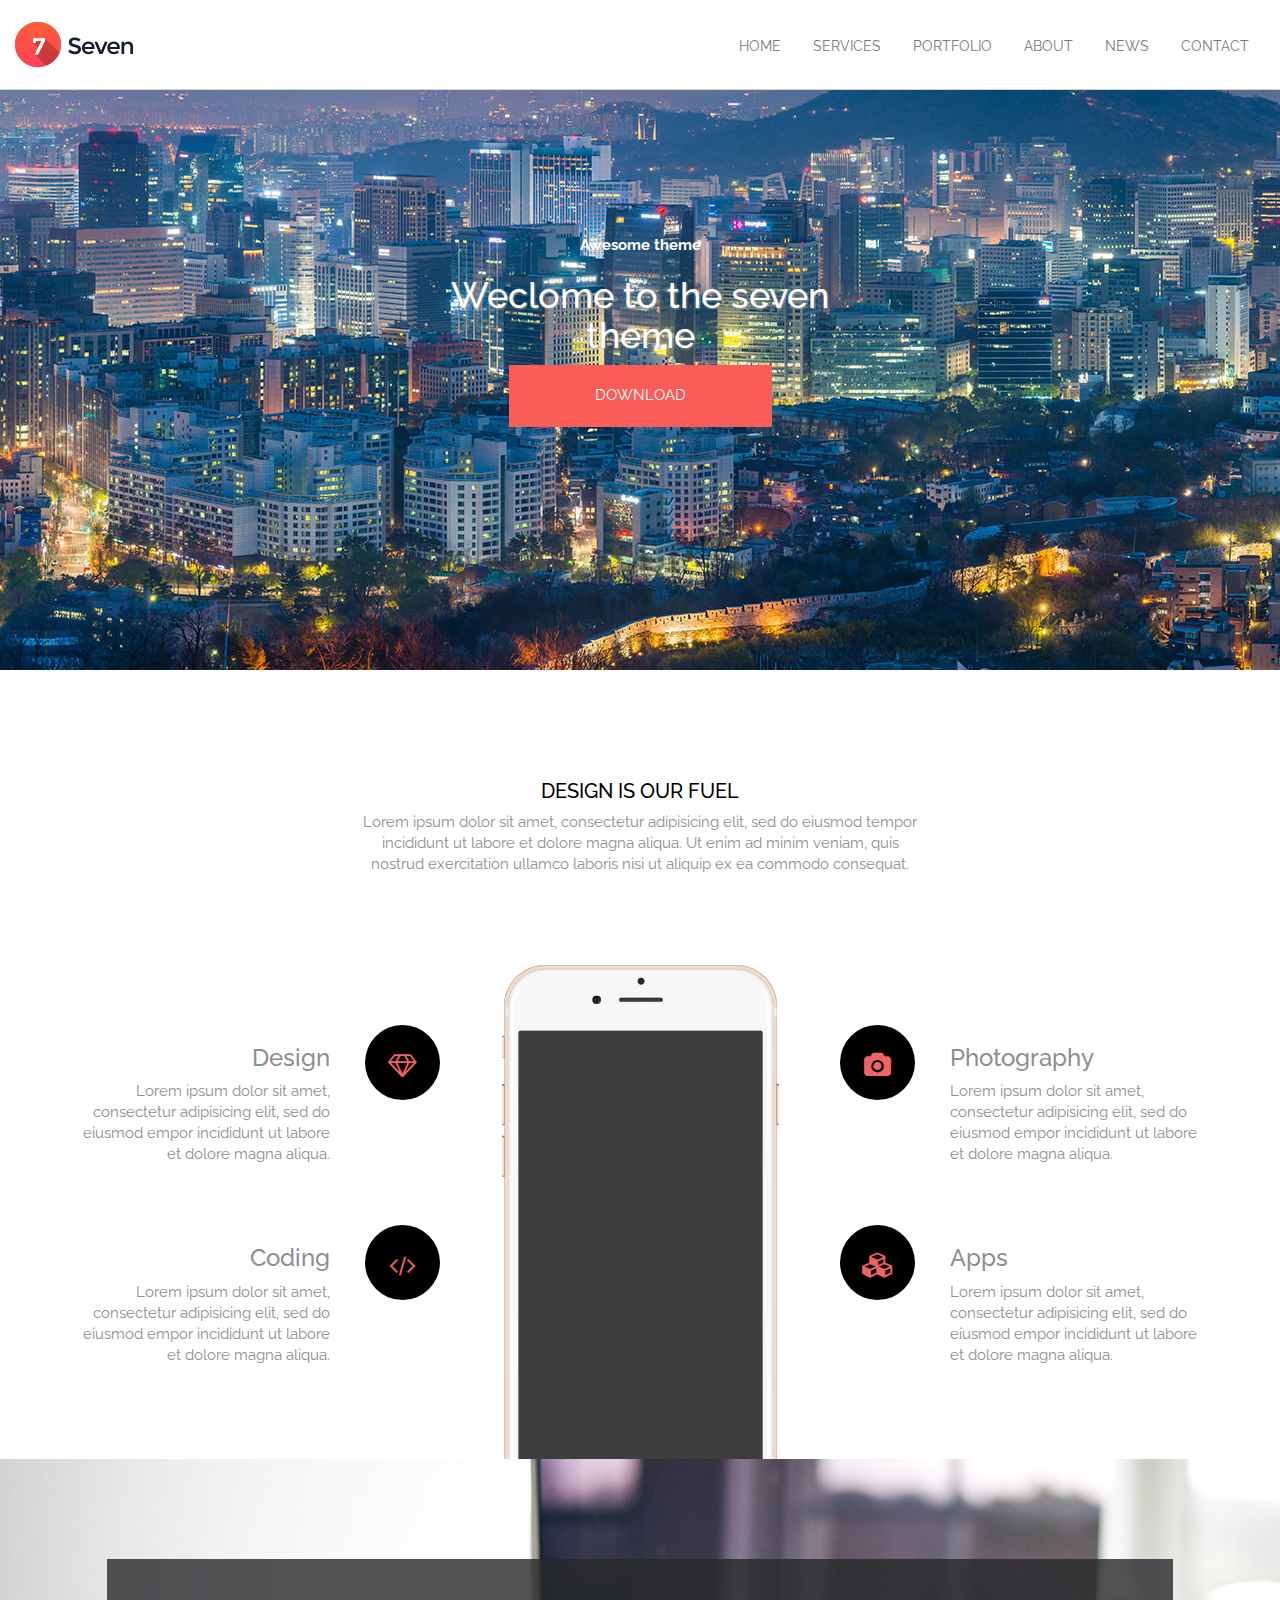
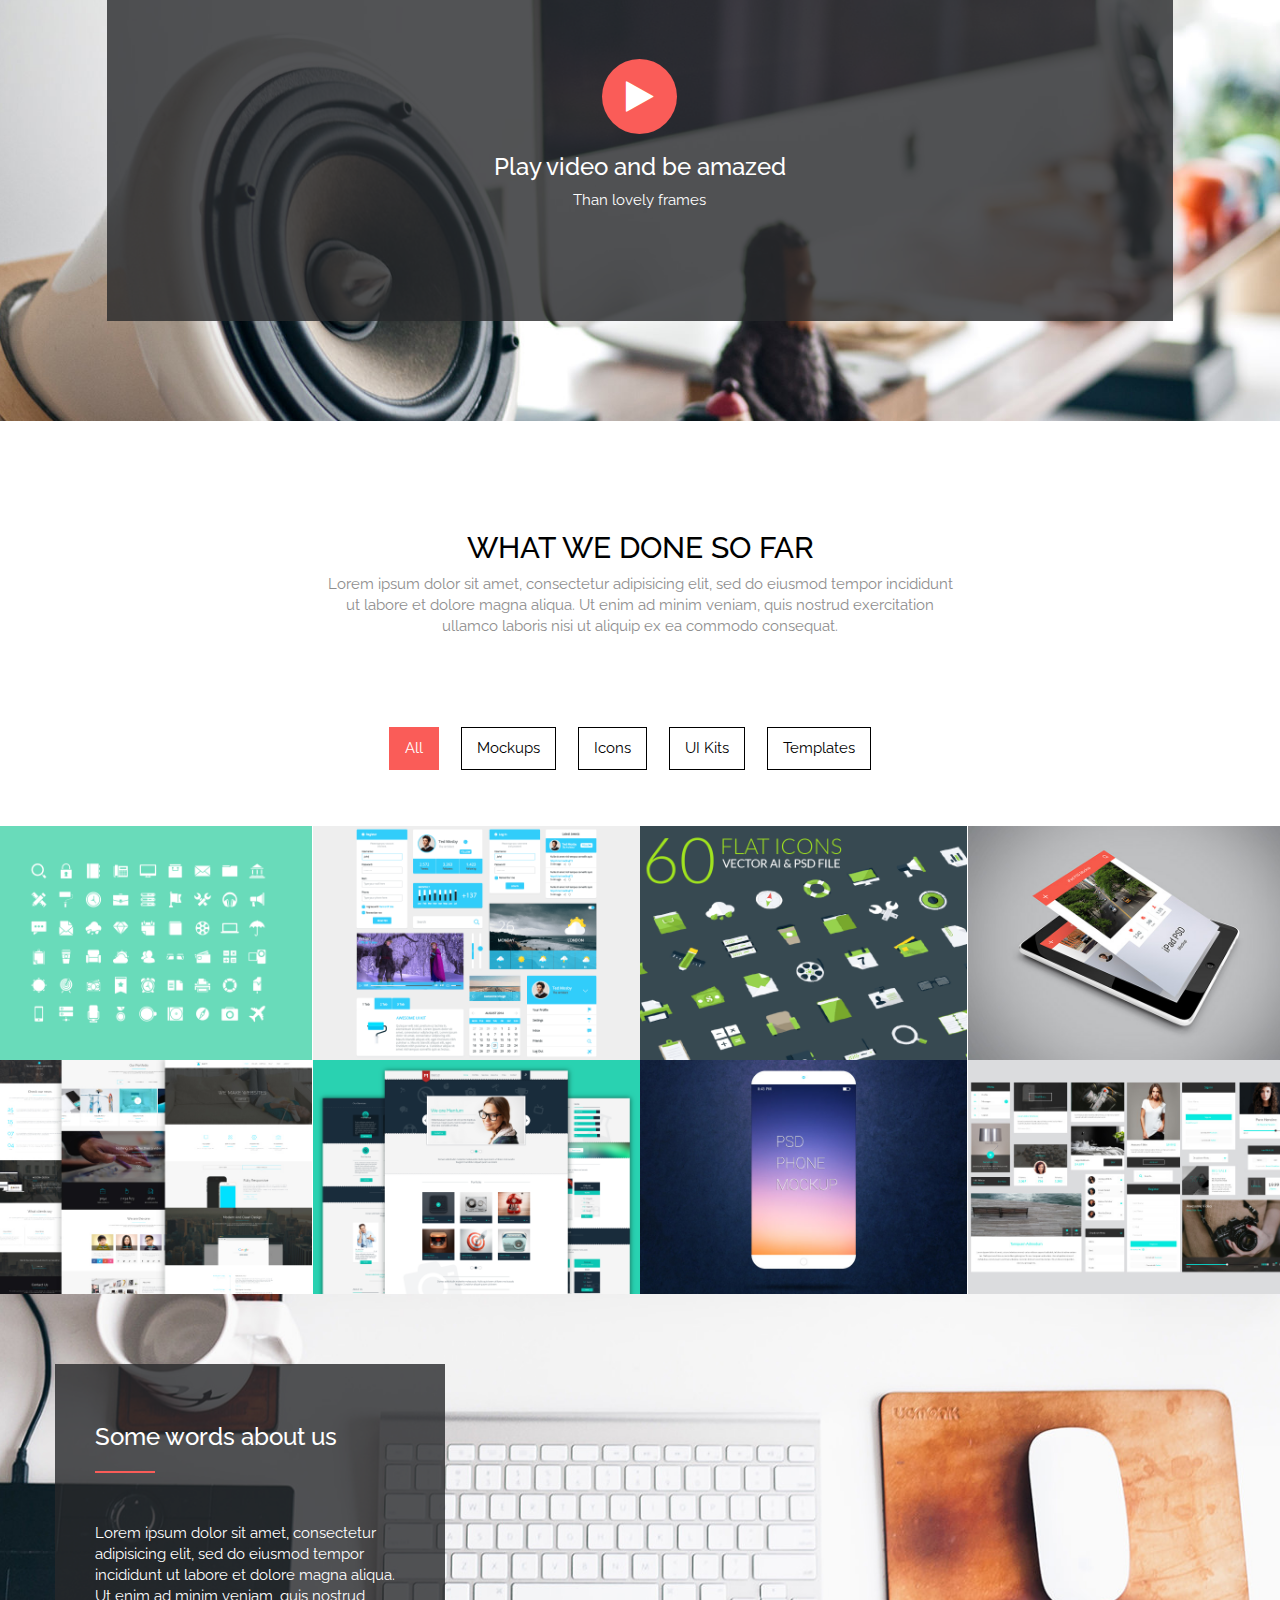
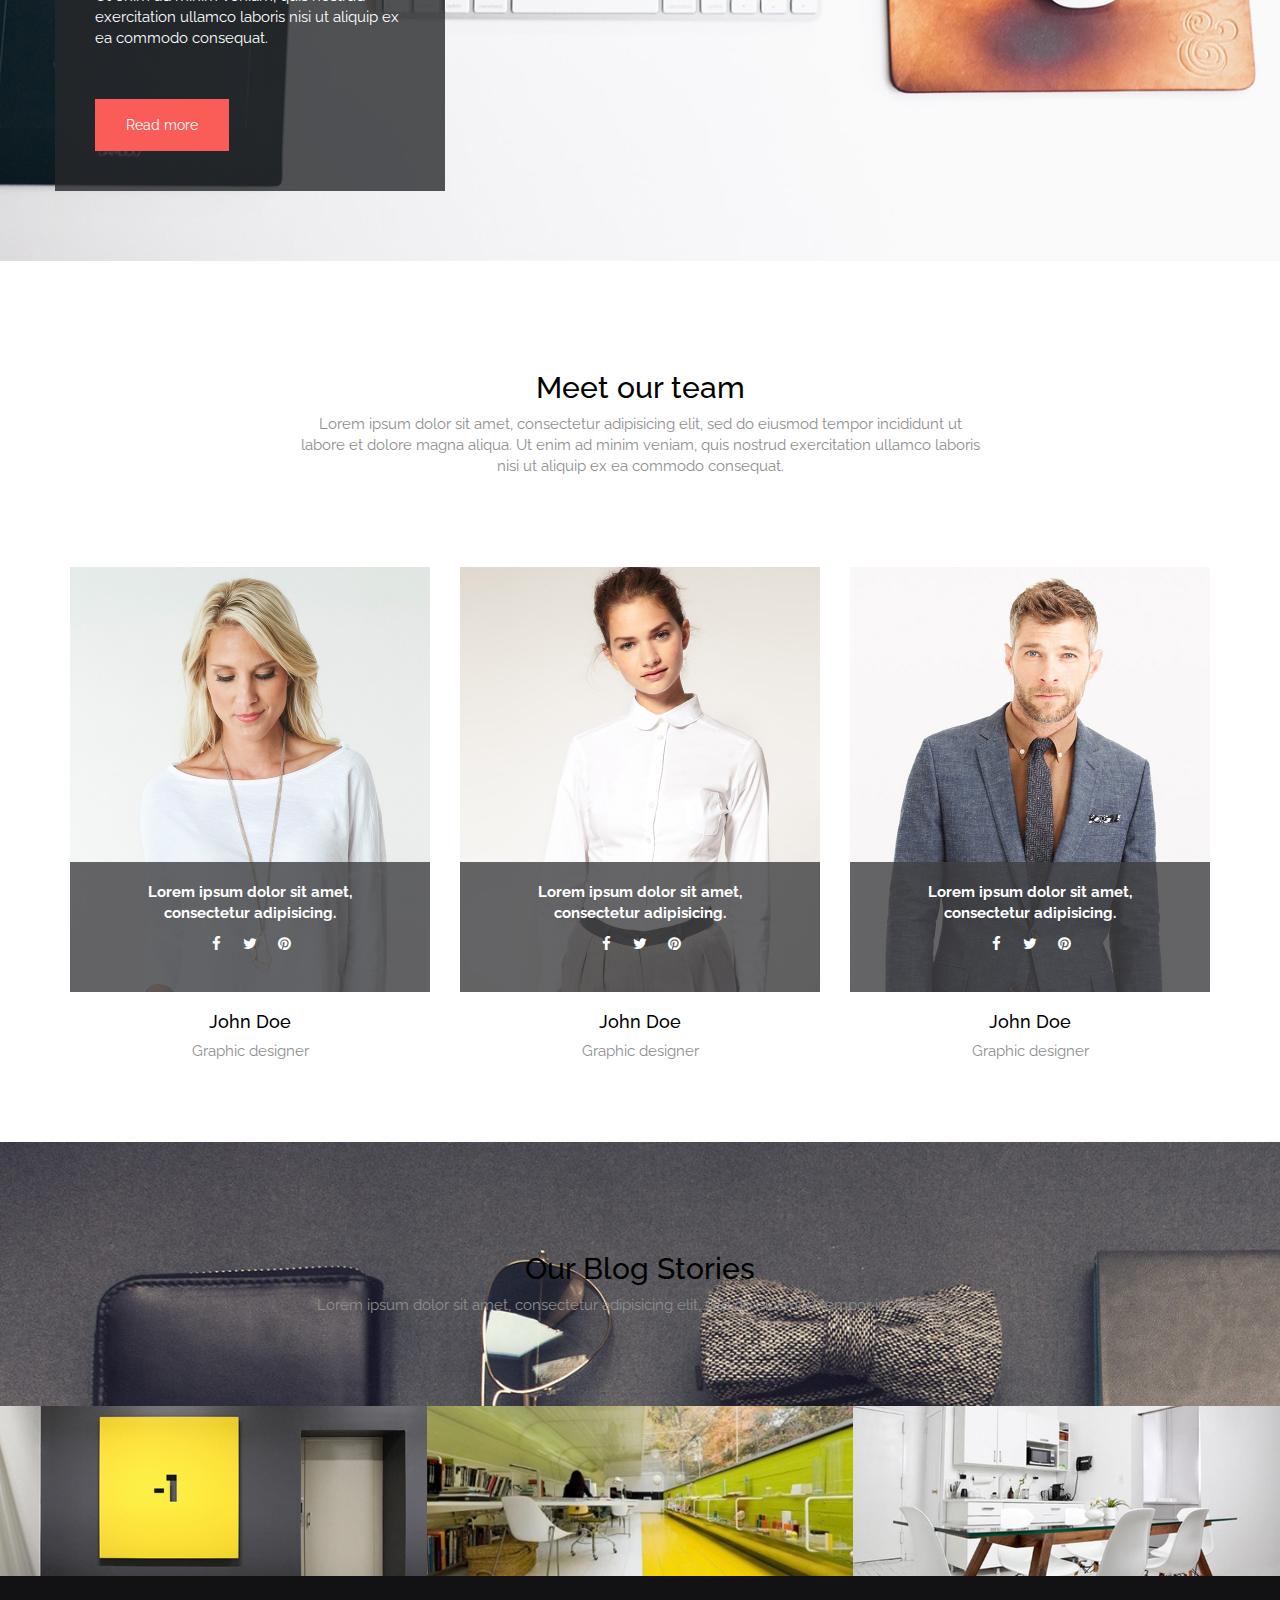
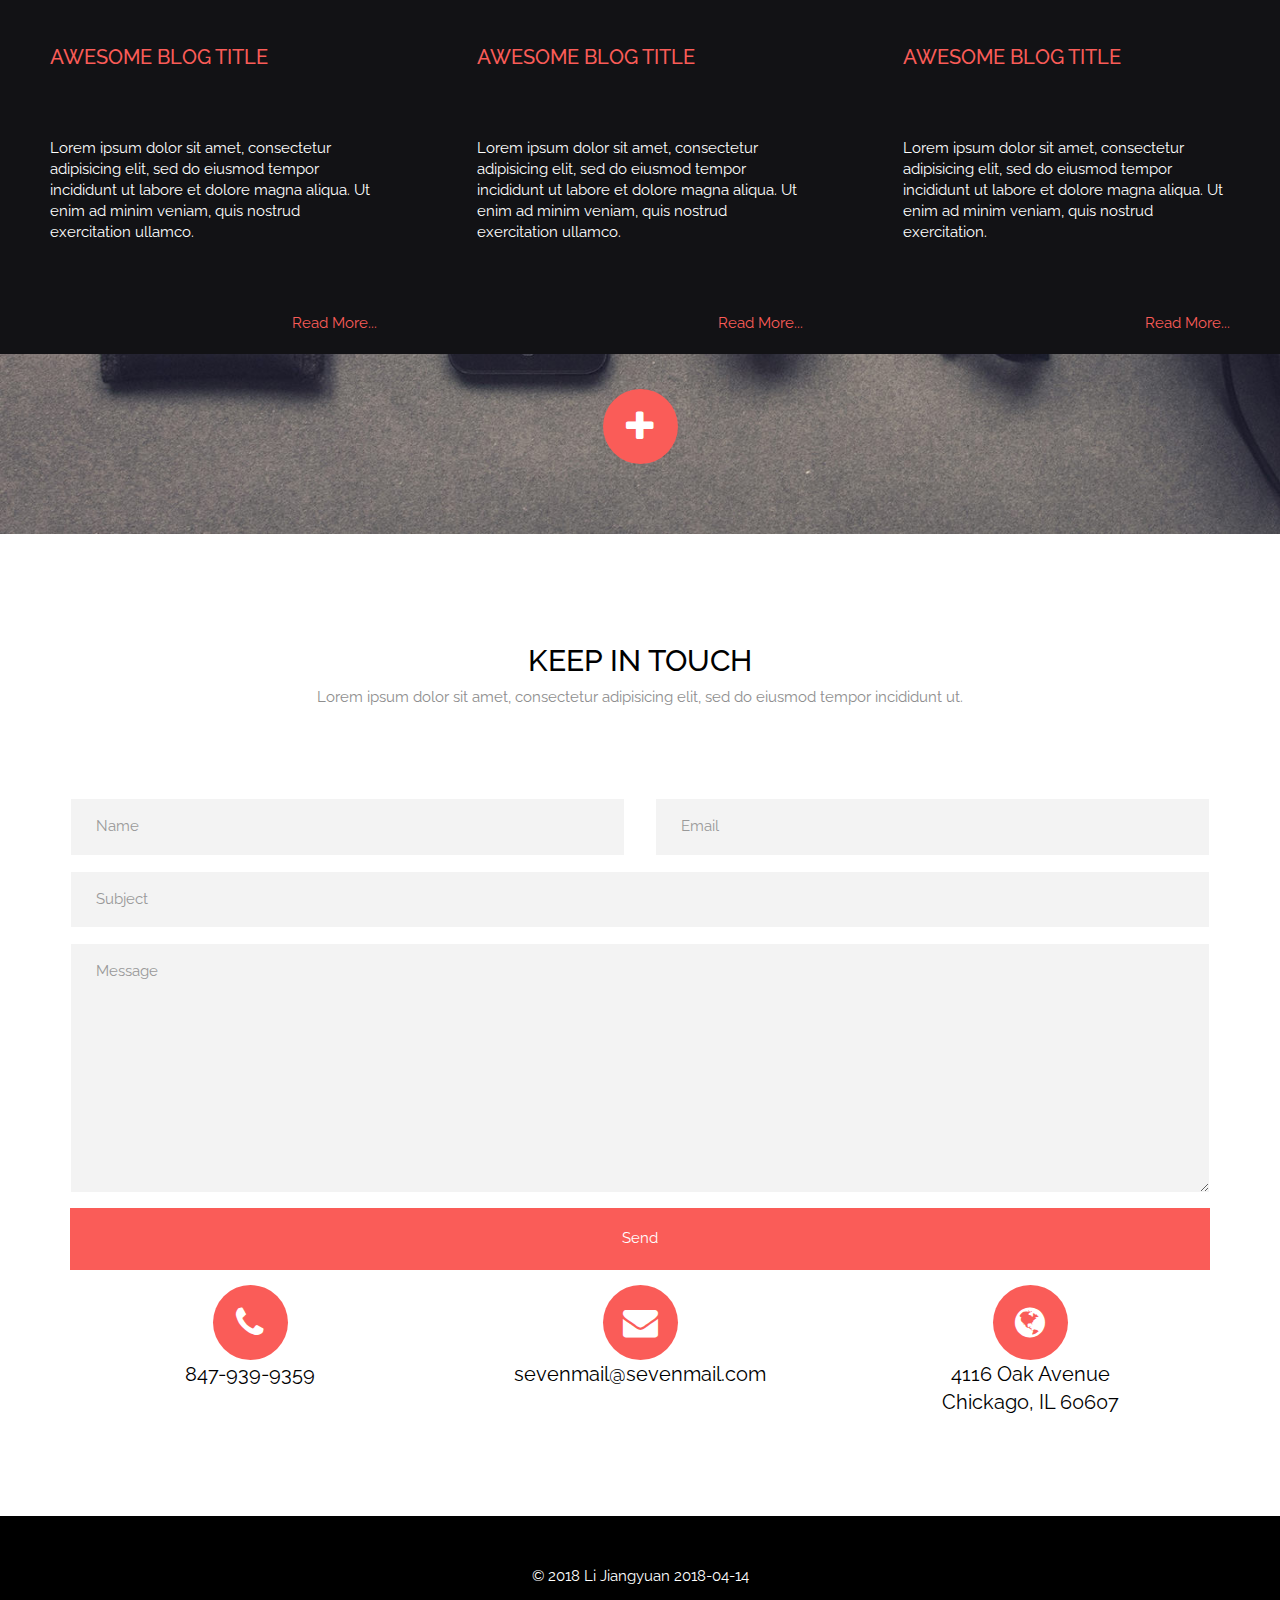
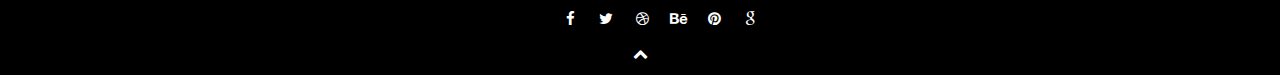
==== commit 0fa1edca: "lee 页面整体（过渡效果和布局）" ====
--- a/index.html
+++ b/index.html
@@ -14,7 +14,7 @@
 	</head>
 
 	<body>
-		<header class="navbar navbar-default navbar-fixed-top">
+		<header class="navbar navbar-default navbar-fixed-top" role="navigation">
 			<div class="container-fluid">
 				<div class="navbar-header">
 					<button type="button" class="navbar-toggle collapsed" data-toggle="collapse" data-target="#bs-example-navbar-collapse-1" aria-expanded="false">
@@ -55,7 +55,7 @@
 			<div class="container">
 				<span>Awesome theme</span>
 			    <h1>Weclome to the seven theme</h1>
-			    <a href="#" class="btn btn-lg btn-primary button--ujarak">Download</a>
+			    <a href="#" class="btn btn-lg btn-primary button--ujarak">DOWNLOAD</a>
 			</div>
 		</div>
 
@@ -64,7 +64,7 @@
 		<div class="container">
 			<div class="design">
 				<h2 class="design-h">DESIGN IS OUR FUEL</h2>
-				<p class="design-p" data-wow-delay="0.1s">Lorem ipsum dolor sit amet, consectetur adipisicing elit, sed do eiusmod
+				<p class="design-p">Lorem ipsum dolor sit amet, consectetur adipisicing elit, sed do eiusmod
 					tempor incididunt ut labore et dolore magna aliqua. Ut enim ad minim veniam,
 					quis nostrud exercitation ullamco laboris nisi ut aliquip ex ea commodo
 					consequat.
@@ -126,7 +126,7 @@
 		</div>
 			<div class="video-wrapper clearfix">
 				<div class="col-md-offset-1 col-md-10 video">
-					<span id="popup-youtube" class="circled fa fa-play" id="play_btn" onclick="btn()" ></span>
+					<span id="popup-youtube" class="circled text-center fa fa-play" id="play_btn" onclick="btn()" ></span>
 					<h3>Play video and be amazed</h3>
 					<p>Than lovely frames</p>
 				</div>
@@ -224,10 +224,7 @@
 		</div>
 	</div>
 </section>
-
-<!-- End portfolio section -->
-<div class="copyrights">Collect from <a href="http://www.cssmoban.com/"  title="网站模板">网站模板</a></div>
-<!-- Start about section -->
+<!-- section about -->
 <section id="about">
 	<div class="baner">
 		<div class="container">
@@ -247,15 +244,15 @@
 	</div>
 	<div class="container">
 		<header>
-			<h2 class="wow fadeInDown">Meet our team</h2>
-			<p class="wow fadeInUp" data-wow-delay="0.1s">Lorem ipsum dolor sit amet, consectetur adipisicing elit, sed do eiusmod
+			<h2 class="fadeInDown">Meet our team</h2>
+			<p class="fadeInUp">Lorem ipsum dolor sit amet, consectetur adipisicing elit, sed do eiusmod
 				tempor incididunt ut labore et dolore magna aliqua. Ut enim ad minim veniam,
 				quis nostrud exercitation ullamco laboris nisi ut aliquip ex ea commodo
 				consequat.
 			</p>
 		</header>
 		<div class="row">
-			<div class="col-sm-4 wow fadeInUp">
+			<div class="col-sm-4">
 				<div class="team-member">
 					<div class="member-photo">
 						<img src="img/team/team-3.jpg" class="img-responsive" alt="Team member 1">
@@ -275,7 +272,7 @@
 					</div>
 				</div>
 			</div>
-			<div class="col-sm-4 wow fadeInUp" data-wow-delay="0.1s">
+			<div class="col-sm-4 fadeInUp">
 				<div class="team-member">
 					<div class="member-photo">
 						<img src="img/team/team-2.jpg" class="img-responsive" alt="Team member 1">
@@ -295,7 +292,7 @@
 					</div>
 				</div>
 			</div>
-			<div class="col-sm-4 wow fadeInUp" data-wow-delay="0.2s">
+			<div class="col-sm-4 fadeInUp">
 				<div class="team-member">
 					<div class="member-photo">
 						<img src="img/team/team-1.jpg" class="img-responsive" alt="Team member 3">
@@ -323,17 +320,17 @@
 <section id="blog" class="dark">
 	<div class="container">
 		<header>
-			<h2 class="wow fadeInDown">Our Blog Stories</h2>
-			<p class="wow fadeInUp" data-wow-delay="0.1s">Lorem ipsum dolor sit amet, consectetur adipisicing elit, sed do eiusmod
+			<h2 class="fadeInDown">Our Blog Stories</h2>
+			<p class="fadeInUp">Lorem ipsum dolor sit amet, consectetur adipisicing elit, sed do eiusmod
 				tempor incididunt ut.
 			</p>
 		</header>
 	</div>
 	<div class="blog-items clearfix">
-		<div class="blog-item col-md-4 wow fadeInLeft">
+		<div class="blog-item col-md-4 fadeInLeft">
 			<img src="img/blog-1.png" align="Blog post" class="img-responsive" alt="Blog post" />
 			<div class="meta-data">
-				<h3>Awesome blog title</h3>
+				<h3>AWESOME BLOG TITLE</h3>
 				<p>Lorem ipsum dolor sit amet, consectetur adipisicing elit, sed do eiusmod
 					tempor incididunt ut labore et dolore magna aliqua. Ut enim ad minim veniam,
 					quis nostrud exercitation ullamco.
@@ -341,10 +338,10 @@
 				<a href="#">Read More...</a>
 			</div>
 		</div>
-		<div class="blog-item col-md-4 wow fadeInLeft" data-wow-delay="0.2s">
+		<div class="blog-item col-md-4">
 			<img src="img/blog-2.png" align="Blog post" class="img-responsive" alt="Blog post" />
 			<div class="meta-data">
-				<h3>Awesome blog title</h3>
+				<h3>AWESOME BLOG TITLE</h3>
 				<p>Lorem ipsum dolor sit amet, consectetur adipisicing elit, sed do eiusmod
 					tempor incididunt ut labore et dolore magna aliqua. Ut enim ad minim veniam,
 					quis nostrud exercitation ullamco.
@@ -352,10 +349,10 @@
 				<a href="#">Read More...</a>
 			</div>
 		</div>
-		<div class="blog-item col-md-4 wow fadeInLeft" data-wow-delay="0.4s">
+		<div class="blog-item col-md-4">
 			<img src="img/blog-3.png" align="Blog post" class="img-responsive" alt="Blog post" />
 			<div class="meta-data">
-				<h3>Awesome blog title</h3>
+				<h3>AWESOME BLOG TITLE</h3>
 				<p>Lorem ipsum dolor sit amet, consectetur adipisicing elit, sed do eiusmod
 					tempor incididunt ut labore et dolore magna aliqua. Ut enim ad minim veniam,
 					quis nostrud exercitation.
@@ -375,8 +372,8 @@
 <section id="contact">
 	<div class="container">
 		<header>
-			<h2 class="wow fadeInDown">Keep in touch</h2>
-			<p class="wow fadeInUp" data-wow-delay="0.1s">Lorem ipsum dolor sit amet, consectetur adipisicing elit, sed do eiusmod
+			<h2 class="fadeInDown">KEEP IN TOUCH</h2>
+			<p class="fadeInUp">Lorem ipsum dolor sit amet, consectetur adipisicing elit, sed do eiusmod
 				tempor incididunt ut.
 			</p>
 		</header>
@@ -399,15 +396,15 @@
 		</form>
 		<div class="address">
 			<div class="row">
-				<div class="col-md-4 text-center wow zoomIn">
+				<div class="col-md-4 text-center zoomIn">
 					<i class="fa fa-phone circled"></i>
 					<span>847-939-9359</span>
 				</div>
-				<div class="col-md-4 text-center wow zoomIn" data-wow-delay="0.2s">
+				<div class="col-md-4 text-center zoomIn">
 					<i class="fa fa-envelope circled"></i>
 					<span>sevenmail@sevenmail.com</span>
 				</div>
-				<div class="col-md-4 text-center wow zoomIn" data-wow-delay="0.4s">
+				<div class="col-md-4 text-center zoomIn">
 					<i class="fa fa-globe circled"></i>
 					<span>4116 Oak Avenue</span>
 					<span>Chickago, IL 60607</span>
@@ -421,25 +418,20 @@
 <footer>
 	<div class="container">
 		<p class="copyright">
-			&copy; 2015 All rights reserved - Theme by <a href="#" target="_blank">
-			<b>GraphBerry</b></a>-More Templates <a href="http://www.cssmoban.com/" target="_blank" title="模板之家">模板之家</a> - Collect from <a href="http://www.cssmoban.com/" title="网页模板" target="_blank">网页模板</a>
+			&copy; 2018 Li Jiangyuan 2018-04-14
+
 		</p>
 		<ul class="social">
-			<li class="wow bounceIn"><a href="#/RqhEjP" target="_blank"><i class="fa fa-facebook"></i></a></li>
-			<li class="wow bounceIn" data-wow-delay="0.1s"><a href="#/hUfpSB" target="_blank"><i class="fa fa-twitter"></i></a></li>
-			<li class="wow bounceIn" data-wow-delay="0.2s"><a href="#/k9zAy5" target="_blank"><i class="fa fa-dribbble"></i></a></li>
-			<li class="wow bounceIn" data-wow-delay="0.3s"><a href="#/FPjuCE" target="_blank"><i class="fa fa-behance"></i></a></li>
-			<li class="wow bounceIn" data-wow-delay="0.4s"><a href="#/UYjGTR" target="_blank"><i class="fa fa-pinterest"></i></a></li>
-			<li class="wow bounceIn" data-wow-delay="0.5s"><a href="#/r4xzR4" target="_blank"><i class="fa fa-google"></i></a></li>
+			<li class="bounceIn"><a href="#/RqhEjP" target="_blank"><i class="fa fa-facebook"></i></a></li>
+			<li class="bounceIn" ><a href="#/hUfpSB" target="_blank"><i class="fa fa-twitter"></i></a></li>
+			<li class="bounceIn" ><a href="#/k9zAy5" target="_blank"><i class="fa fa-dribbble"></i></a></li>
+			<li class="bounceIn"><a href="#/FPjuCE" target="_blank"><i class="fa fa-behance"></i></a></li>
+			<li class="bounceIn"><a href="#/UYjGTR" target="_blank"><i class="fa fa-pinterest"></i></a></li>
+			<li class="bounceIn"><a href="#/r4xzR4" target="_blank"><i class="fa fa-google"></i></a></li>
 		</ul>
-		<a href="index.html#home" data-scroll class="back-to-top"><i class="fa fa-chevron-up"></i></a>
+		<a href="index.html#home" class="back-to-top"><i class="fa fa-chevron-up"></i></a>
 	</div>
 </footer>
-		<div class="video-bg">
-			<!--<span class="fa fa-close"></span>-->
-			<!--<video src="img/video/birds.mp4" ></video>-->
-		</div>
-		 
 		<script type="text/javascript" src="js/jquery-1.11.2.min.js"></script>
 		<script type="text/javascript" src="js/bootstrap.js"></script>
 	    <script type="application/javascript" src="js/service.js"></script>
--- a/css/sever.css
+++ b/css/sever.css
@@ -19,6 +19,54 @@
     font-weight: 500;
     line-height: 1.1;
     color: inherit;
+}
+ul,ol{
+	list-style: none;
+
+}
+.navbar-default .nav li a{
+	font-size: 14px;
+	text-transform: uppercase;
+	border: 1px solid transparent;
+}
+
+.navbar-default .navbar-nav > li > a:hover,
+.navbar-default .navbar-nav > li > a:focus {
+	color: #000;
+	border: 1px solid #fa5c58;
+}
+
+.navbar-small{
+	height: 50px !important;
+	padding:0px !important;
+}
+
+.navbar-small .navbar-brand{
+	padding: 2px 15px;
+}
+
+.navbar-small .nav{
+	margin-top:0px;
+	border: none;
+}
+.navbar-default {
+	background-color: #fff;
+	margin-bottom: 0;
+	height: 90px;
+	border-radius: 0;
+	border: none;
+	border-bottom: 1px solid #d2d2d2;
+	transition: all 0.250s;
+	padding-top:20px;
+}
+.container-fluid {
+	padding-right: 15px;
+	padding-left: 15px;
+	margin-right: auto;
+	margin-left: auto;
+}
+.container-fluid .navbar-header .navbar-brand{
+	padding: 2px 15px;
 }
 .slide{
 	background: url(../img/Slider.jpg) no-repeat;
@@ -108,37 +156,28 @@
 .circled{
 	font-size: 35px;
 	color:#fff;
-	display:inline-block;
+	display:block;
 	width:75px;
 	height:75px;
 	border:1px;
 	line-height: 75px;
 	border-radius: 100%;
 	background: #fa5c58;
-	padding-left: 10px;
+	margin:0 auto;
 	cursor: pointer;
 }
-.video-bg{
-	width:100%;
-	height:100%;
-	position:relative;
-	top:0;
-	left: 0;
-	bottom:0;
-	overflow: hidden;
-	background: rgba(39, 40, 43, 0.8);
-	z-index:9999;
-}
+
 
 .zhezhao
 {
 	width:100%;
-	background-color:#000;
+	background-color:rgba(39, 40, 43, 0.8);
 	position:absolute;
 	left:0px;
 	top:0px;
 	display:none;
 	z-index:1000;
+
 }
 #video{
 	z-index:9999;
@@ -166,11 +205,16 @@
 	color:#FFFFFF;
 }
 /*portfolio 部分的css*/
+section header{
+	text-align: center;
+	padding: 90px 0;
+}
 #portfolio header{
 	text-align: center;
 }
 #portfolio header h2{
 	color:#000;
+	font-weight:500 ;
 }
 #portfolio header p{
 	width:50%;
@@ -200,6 +244,254 @@
 	background: #fa5c58;
 	border-color: #fa5c58;
 }
+.portfolio-item{
+	padding: 0;
+	transition: all 1s;
+	-moz-transition: all 1s;
+	-webkit-transition: all 1s;
+	-o-transition:all 1s;
+}
+.portfolio-item figcaption{
+	background: rgba(39, 40, 43, 0.8);
+	position: absolute;
+	top: 15px;
+	left: 15px;
+	bottom: 15px;
+	right: 15px;
+	display: block;
+	opacity:0;
+}
 .mask{
-
+	text-align:center;
+	margin: 0 15px;
+}
+.mask h3{
+	color:#fff;
+	margin-top:25%;
+}
+.mask span{
+	color: #fa5c58;
+}
+.mix{
+	display: inline-block;
+}
+/*关于section*/
+#about .baner{
+	background-image: url(../img/about-bg.jpg);
+	background-size: cover;
+	background-position: center;
+}
+.box{
+	background: rgba(39, 40, 43, 0.8);
+	margin: 70px 0;
+	padding: 40px;
+	color:#FFFFFF;
+}
+.row {
+	margin-right: -15px;
+	margin-left: -15px;
+}
+.box h3 {
+	margin-bottom: 20px;
+}
+.delimiter{
+	width:60px;
+	height: 0;
+	border:1px solid #fa5c58;
+	display: block;
+	margin-bottom:50px;
+}
+.box p{
+	margin-bottom:50px;
+}
+
+header .fadeInUp{
+	width:60%;
+	margin:0 auto;
+}
+header .fadeInDown{
+	color:#000;
+}
+.team-member{
+	text-align: center;
+	margin-bottom: 80px;
+}
+.member-photo{
+	position:relative;
+}
+.overlay{
+	position:absolute;
+	left:0;
+	bottom:0;
+	width:100%;
+	height: 130px;
+    background:rgba(63, 63, 65, 0.8);
+    padding:20px 50px;
+}
+.overlay p{
+    color:#FFFFFF;
+	font-weight: bold;
+}
+.overlay .social{
+    margin:0;
+	padding: 0;
+	list-style: none;
+}
+.overlay .social li{
+	display: inline-block;
+    width:30px;
+}
+.social li a{
+	color:#FFFFFF;
+}
+.basic-info{
+	margin:20px 0;
+}
+.basic-info h4{
+	color:#000;
+}
+.dark{
+	background-color: #3f3f41;
+	background-image: url(../img/blog-section.jpg);
+	background-size: cover;
+	background-repeat: no-repeat;
+}
+.blog-item{
+	margin:0px;
+	padding:0px;
+}
+.meta-data{
+	background: #000000;
+}
+.meta-data{
+	padding: 50px 50px 20px 50px;
+	background-color: #121215;
+}
+.meta-data h3{
+	color: #fa5c58;
+	margin-bottom: 70px;
+	font-size: 20px;
+}
+.meta-data p{
+	color:#fff;
+	margin-bottom:70px;
+}
+.meta-data a{
+	color:#fa5c58;
+	text-align:right;
+	width:100%;
+	display: block;
+}
+.load-more{
+	padding-top: 35px;
+	padding-bottom: 70px;
+}
+.text-center{
+	text-align: center;
+}
+.load-more a{
+	text-decoration: none;
+}
+.load-more a:hover{
+	color:#FFFFFF;
+}
+.form-group{
+	margin-bottom:15px;
+}
+.form-control{
+	padding: 17px 25px;
+	font-size: 15px;
+	height: auto;
+	border-radius: 0;
+	background: #f3f3f3;
+	outline:none;
+	-webkit-box-shadow: none;
+	box-shadow: none;
+	-webkit-transition: all 0.5;
+	transition: all 0.5s;
+	border: 1px solid #fff;
+}
+.form-control:focus{
+	outline: none;
+	border:1px solid #000;
+
+}
+.btn{
+	background: #fa5c58;
+	border:1px solid #fa5c58;
+	border-radius: 0px;
+}
+.btn-primary{
+	padding: 15px 30px;
+	border-radius: 0;
+}
+.btn-primary:hover{
+	background: #FFFFFF;
+	border:2px solid #fa5c58;
+	color:#fa5c58;
+}
+.btn-lg{
+	padding: 20px 85px;
+	font-size: 15px;
+}
+.btn-lg:hover{
+	background: #FFFFFF;
+	color:#fa5c58;
+	border:2px solid #fa5c58;
+}
+.form-group .btn{
+	width:100%;
+
+
+}
+.address{
+	margin-bottom:100px;
+}
+.zoomIn span{
+	display: block;
+	font-size: 20px;
+	line-height: 1.4em;
+	color:#000;
+}
+footer{
+	background: #000;
+	text-align: center;
+	color:#FFFFFF;
+	padding: 50px 0 10px 0;
+}
+footer .copyright{
+	margin-bottom: 15px;
+}
+footer ul li{
+	display: inline-block;
+}
+footer ul .bounceIn a i{
+	color: #fff;
+	width: 32px;
+	height: 32px;
+	display: block;
+	line-height: 32px;
+	text-align: center;
+	border:1px solid #000000;
+	border-radius: 100%;
+	background: #000000;
+	-webkit-transition: all 0.5s;
+	transition: all 0.5s;
+
+}
+footer ul .bounceIn a i:hover{
+	background: #fa5c58;
+	width: 32px;
+	height: 32px;
+	display: block;
+	line-height: 32px;
+	text-align: center;
+	border:1px solid #fa5c58;
+	border-radius: 100%;
+}
+.back-to-top{
+	color:#FFFFFF;
+}
+.back-to-top:hover{
+	color:#fa5c58;
 }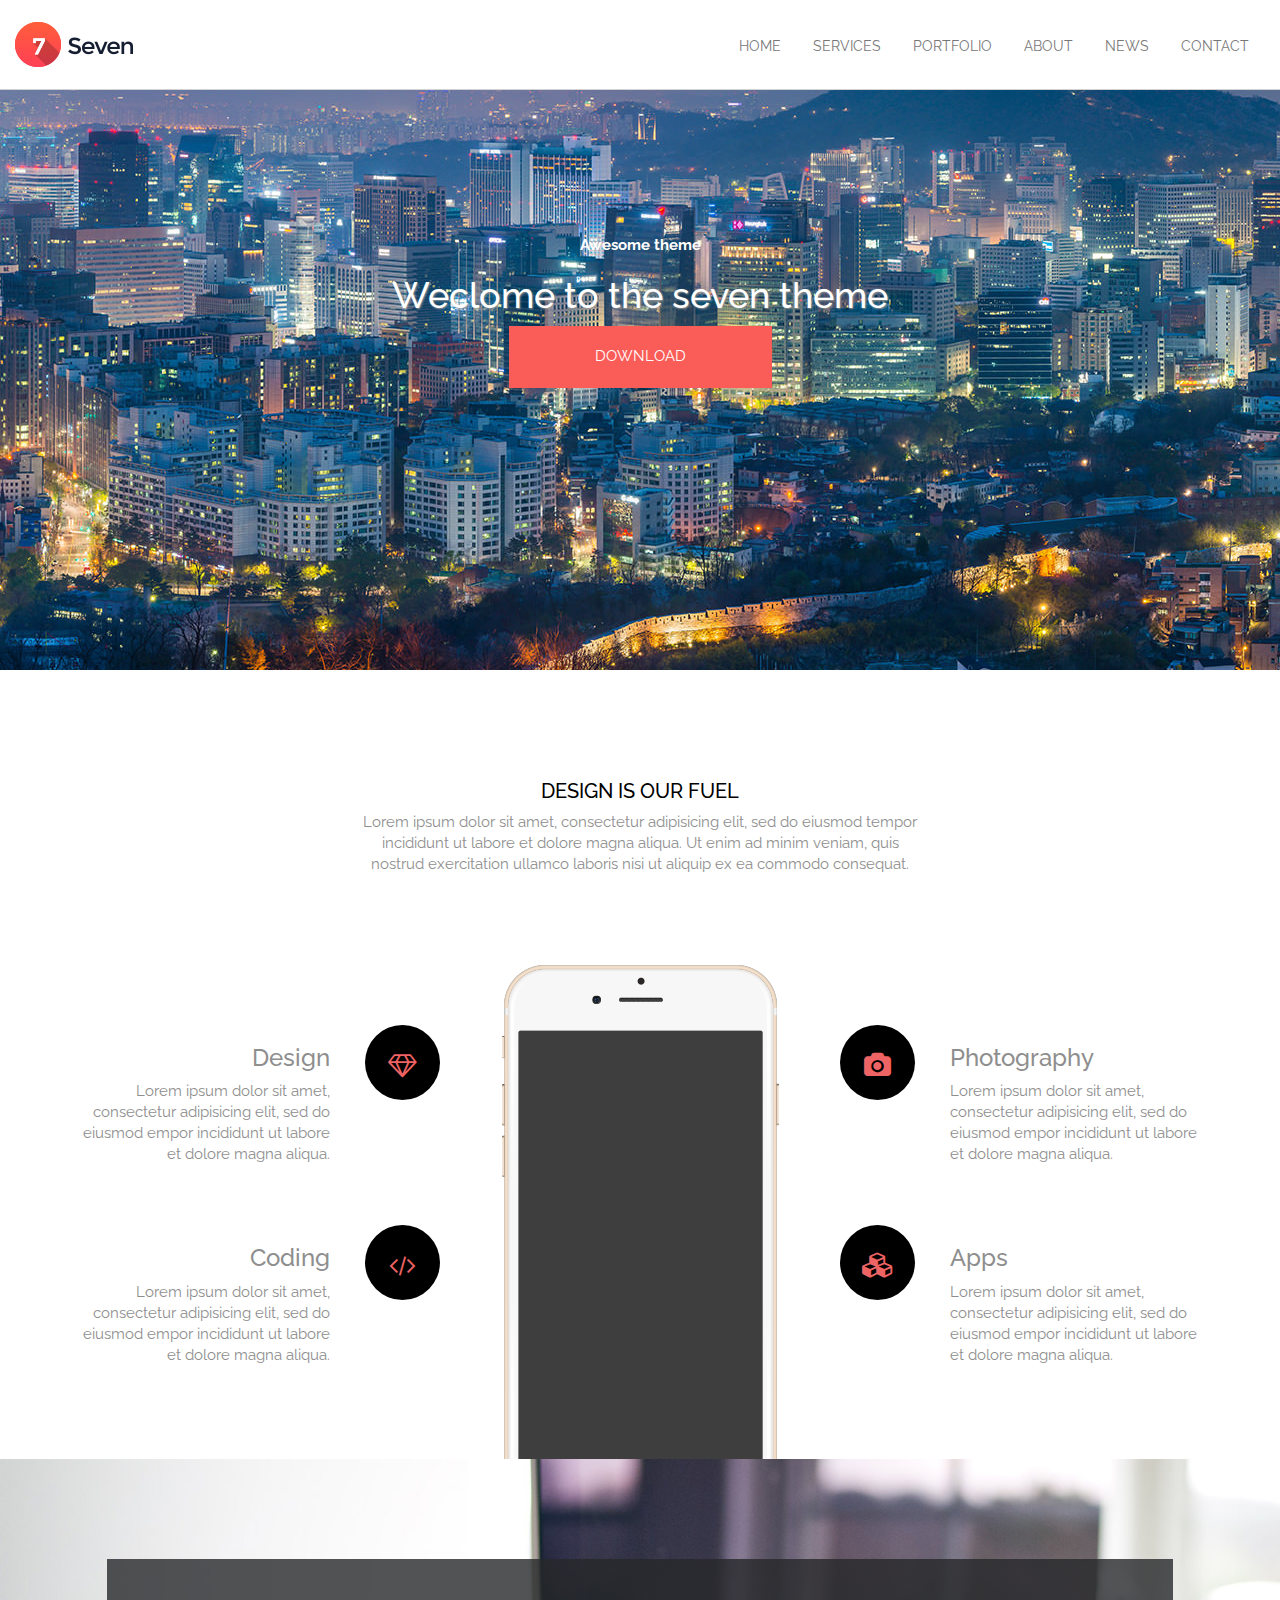
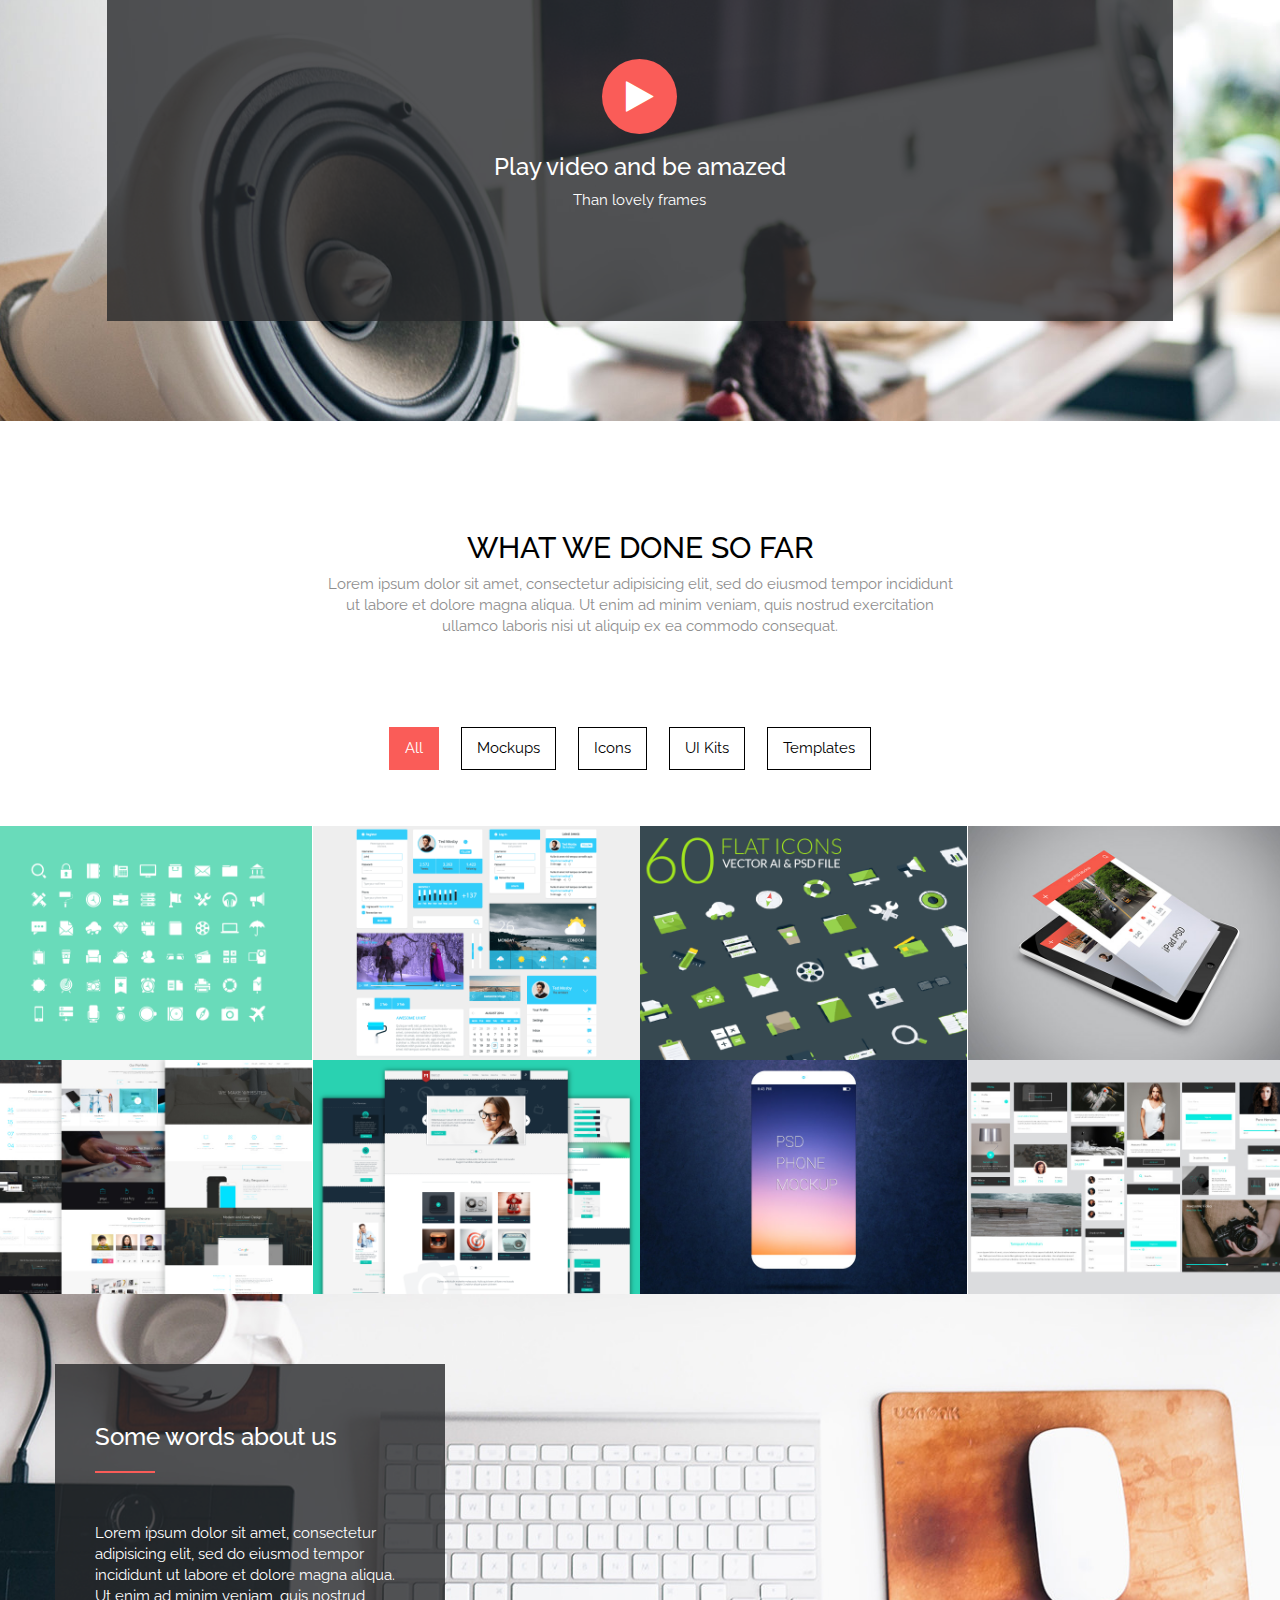
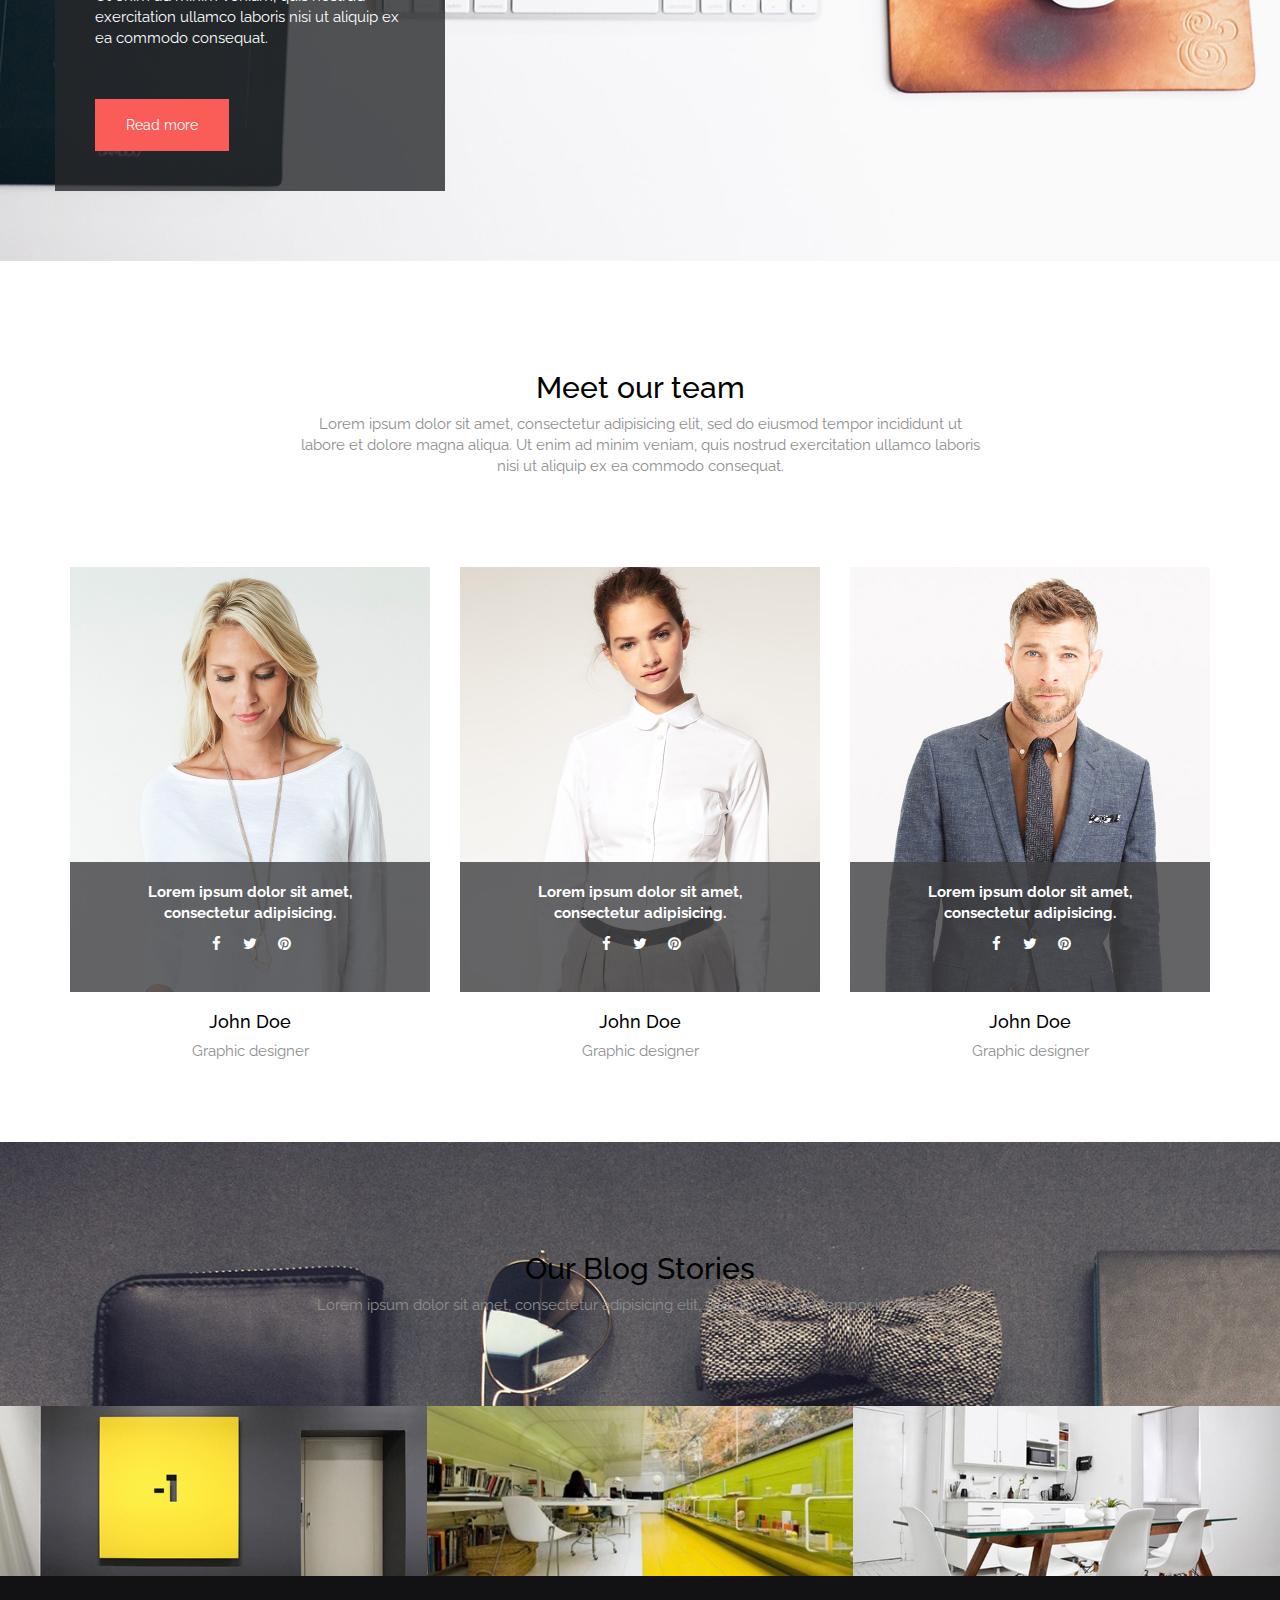
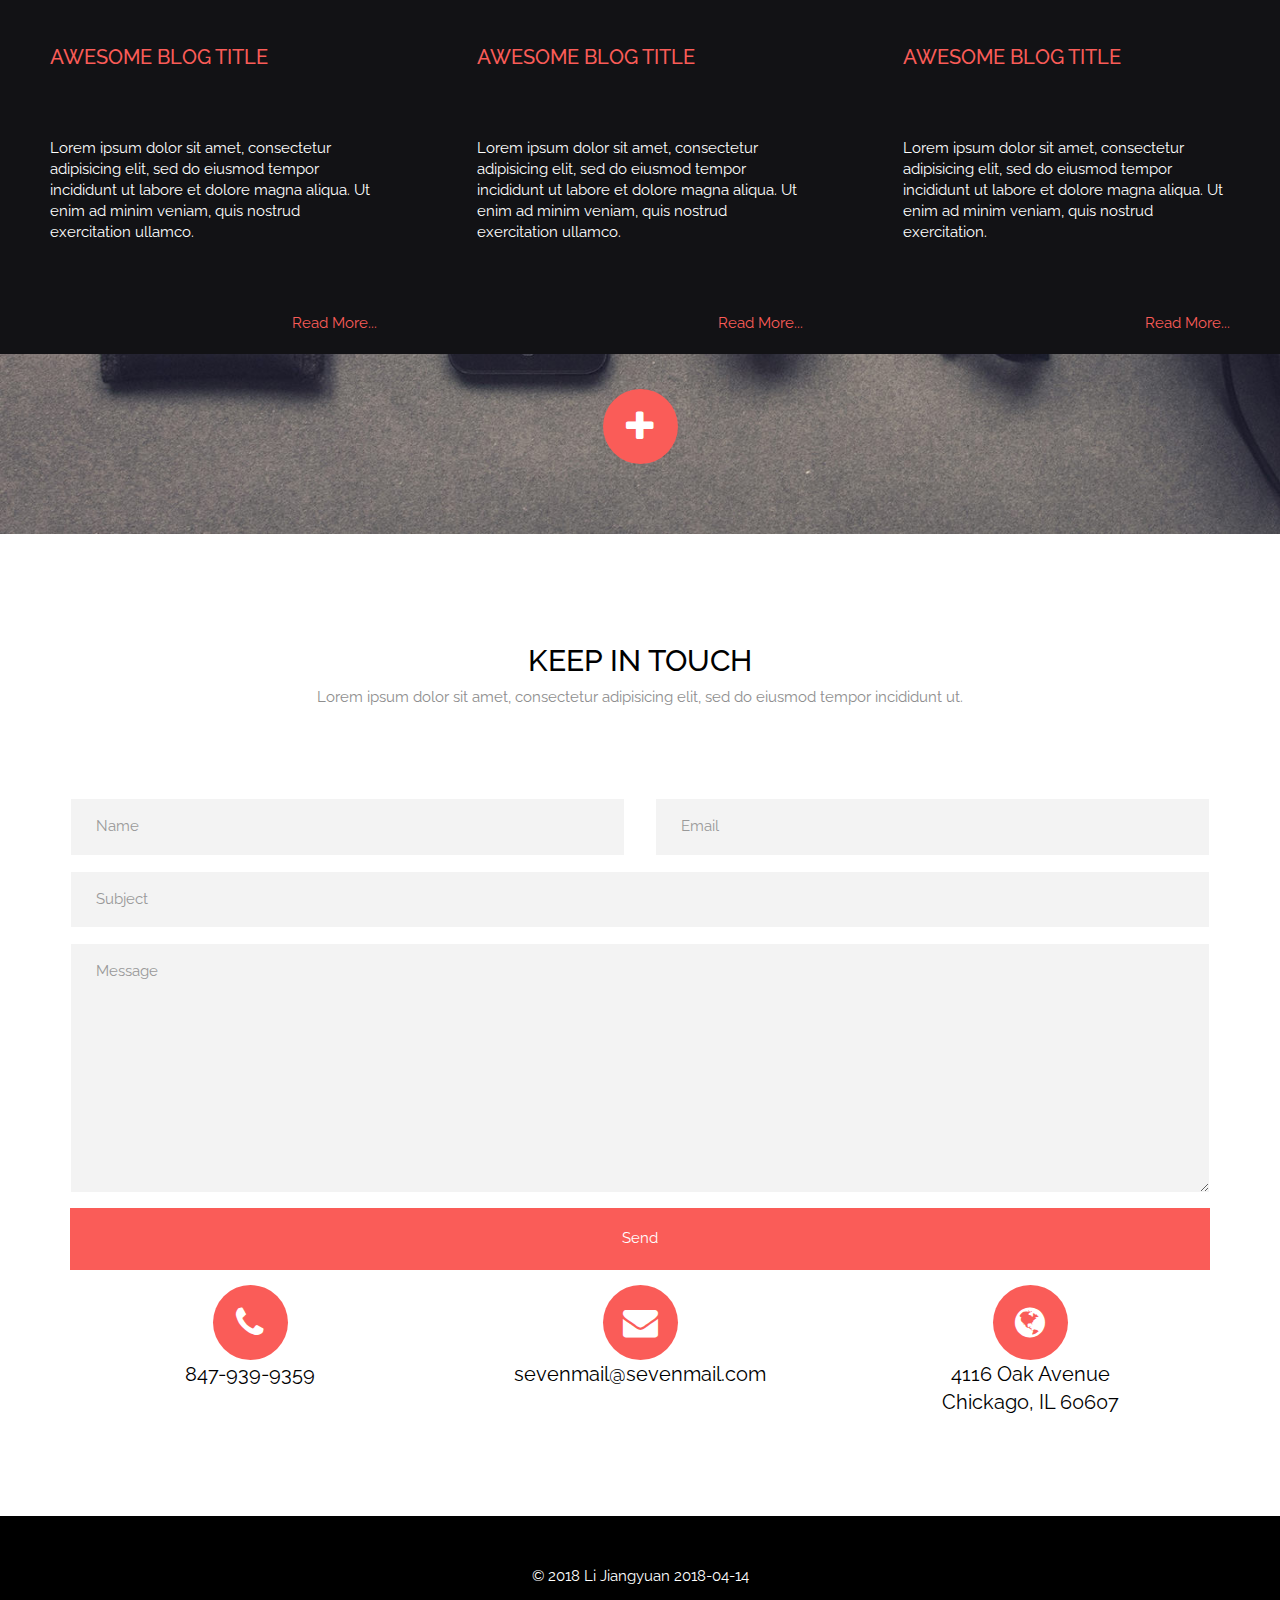
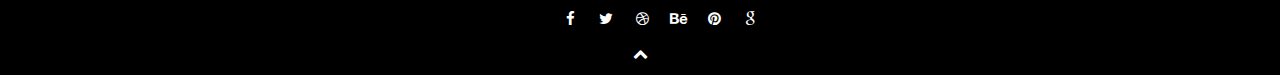
==== commit 8a7c070e: "lee 页面整体qiehuan" ====
--- a/index.html
+++ b/index.html
@@ -156,10 +156,10 @@
 		<nav class="centered-pills clearfix">
 			<ul class="nav nav-pills" >
 				<li><a href="javascript:void(0);" class="filt active" data-filter="all">All</a></li>
-				<li><a href="javascript:void(0);" class="filt" data-filter=".mockups">Mockups</a></li>
-				<li><a href="javascript:void(0);" class="filt" data-filter=".icons">Icons</a></li>
-				<li><a href="javascript:void(0);" class="filt" data-filter=".ui-kits">UI Kits</a></li>
-				<li><a href="javascript:void(0);" class="filt" data-filter=".templates">Templates</a></li>
+				<li><a href="javascript:void(0);" class="filt" data-filter="mockups">Mockups</a></li>
+				<li><a href="javascript:void(0);" class="filt" data-filter="icons">Icons</a></li>
+				<li><a href="javascript:void(0);" class="filt" data-filter="ui-kits">UI Kits</a></li>
+				<li><a href="javascript:void(0);" class="filt" data-filter="templates">Templates</a></li>
 			</ul>
 		</nav>
 		<div class="projects row">
@@ -205,7 +205,7 @@
 					<span>Templates</span>
 				</figcaption>
 			</figure>
-			<figure class="mix portfolio-item web mockups col-md-3  col-sm-6">
+			<figure class="mix portfolio-item mockups col-md-3  col-sm-6">
 				<img class="img-responsive" src="img/portfolio/modern-phone.jpg" alt="Smartphone mockup" />
 
 				<figcaption class="mask">
@@ -213,7 +213,7 @@
 					<span>Mockups</span>
 				</figcaption>
 			</figure>
-			<figure class="mix portfolio-item print ui-kits col-md-3  col-sm-6">
+			<figure class="mix portfolio-item ui-kits col-md-3  col-sm-6">
 				<img class="img-responsive" src="img/portfolio/sven.jpg" alt="Sven UI Kit" />
 				<figcaption class="mask">
 					<h3>Sven UI Kit</h3>
--- a/css/sever.css
+++ b/css/sever.css
@@ -23,6 +23,10 @@
 ul,ol{
 	list-style: none;
 
+}
+.navbar-nav li:hover{
+   color:#fa5c58;
+	border:0;
 }
 .navbar-default .nav li a{
 	font-size: 14px;
@@ -78,9 +82,9 @@
 }
 .slide .container{
 	text-align: center;
-	width:500px;
+	width:100%;;
 	height:200px;
-    margin:-100px -250px;
+    margin:-100px -50%;
 	position: absolute;
 	left:50%;
 	top:50%;
@@ -246,6 +250,8 @@
 }
 .portfolio-item{
 	padding: 0;
+	max-width: 100%;
+	height: auto;
 	transition: all 1s;
 	-moz-transition: all 1s;
 	-webkit-transition: all 1s;
@@ -261,6 +267,10 @@
 	display: block;
 	opacity:0;
 }
+.cls{
+	height:0 !important;
+	width:0 !important;
+}
 .mask{
 	text-align:center;
 	margin: 0 15px;
@@ -273,7 +283,7 @@
 	color: #fa5c58;
 }
 .mix{
-	display: inline-block;
+	display: none;
 }
 /*关于section*/
 #about .baner{
